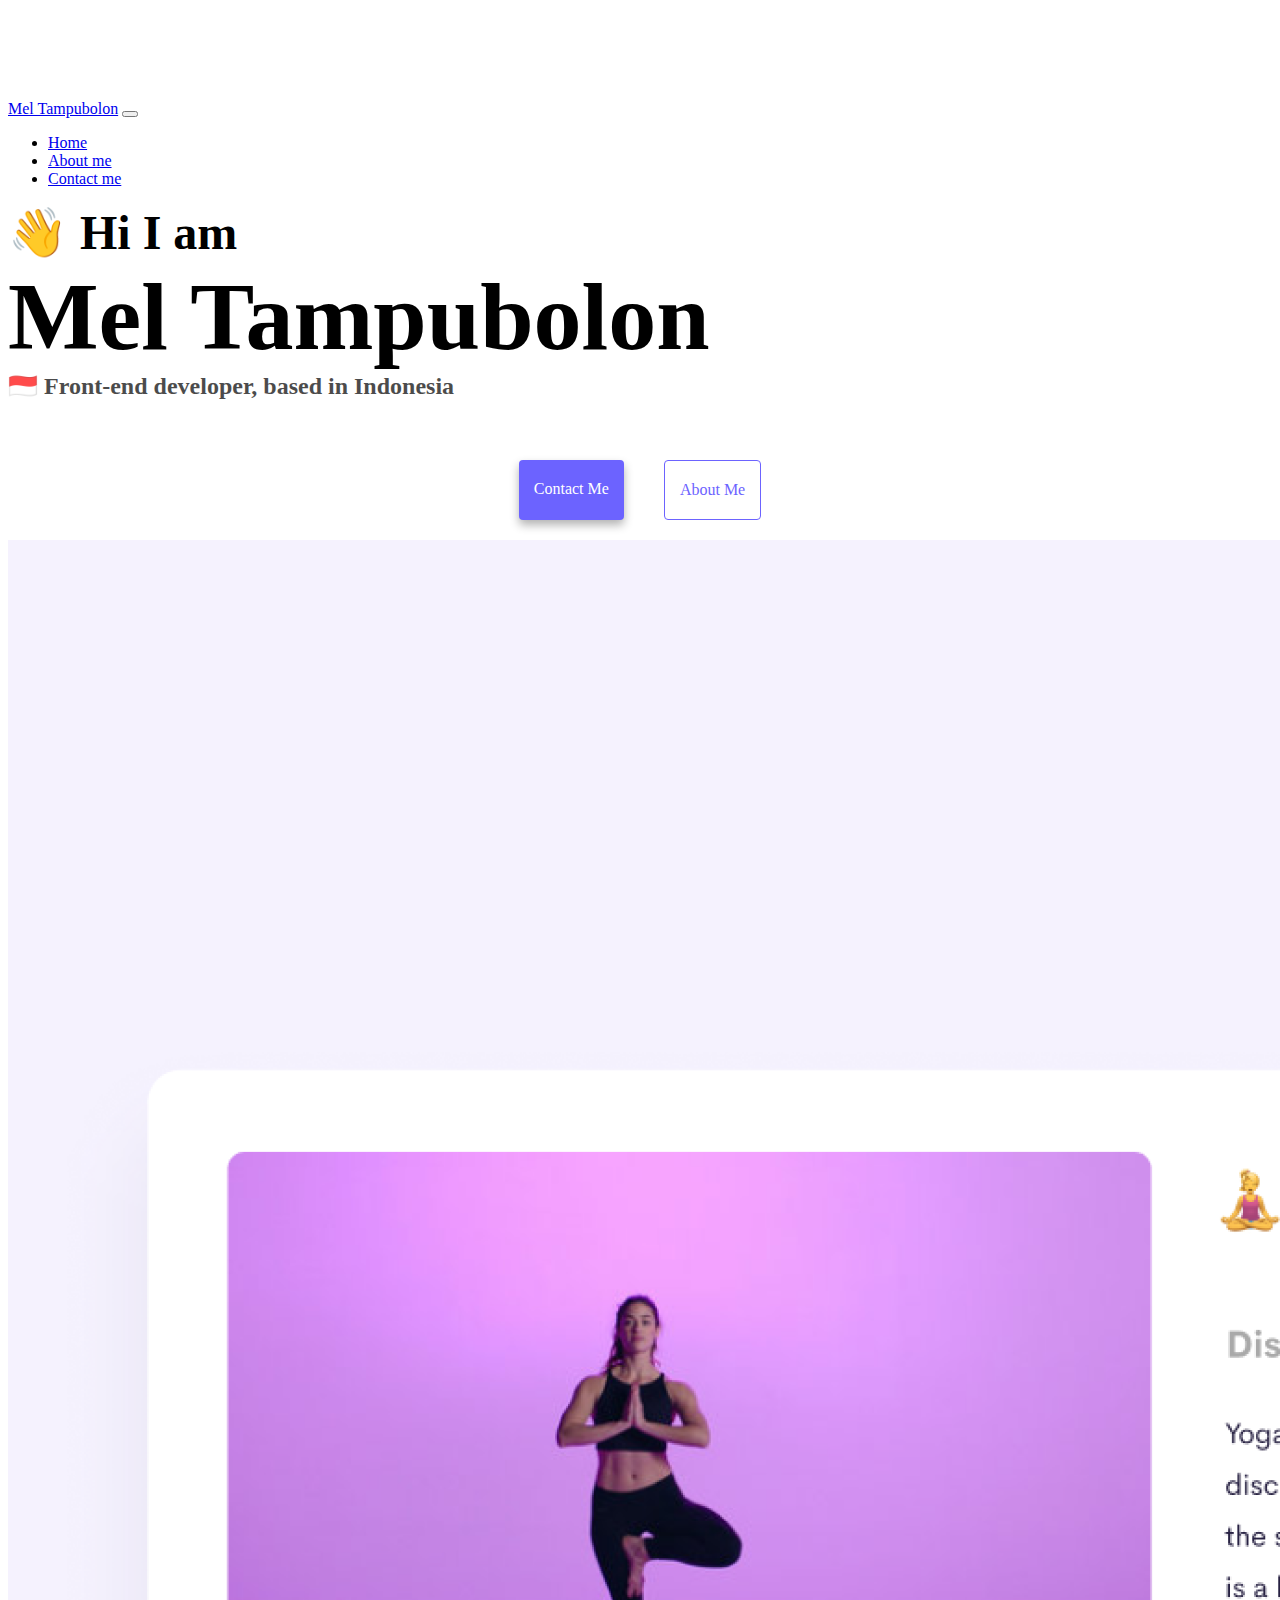
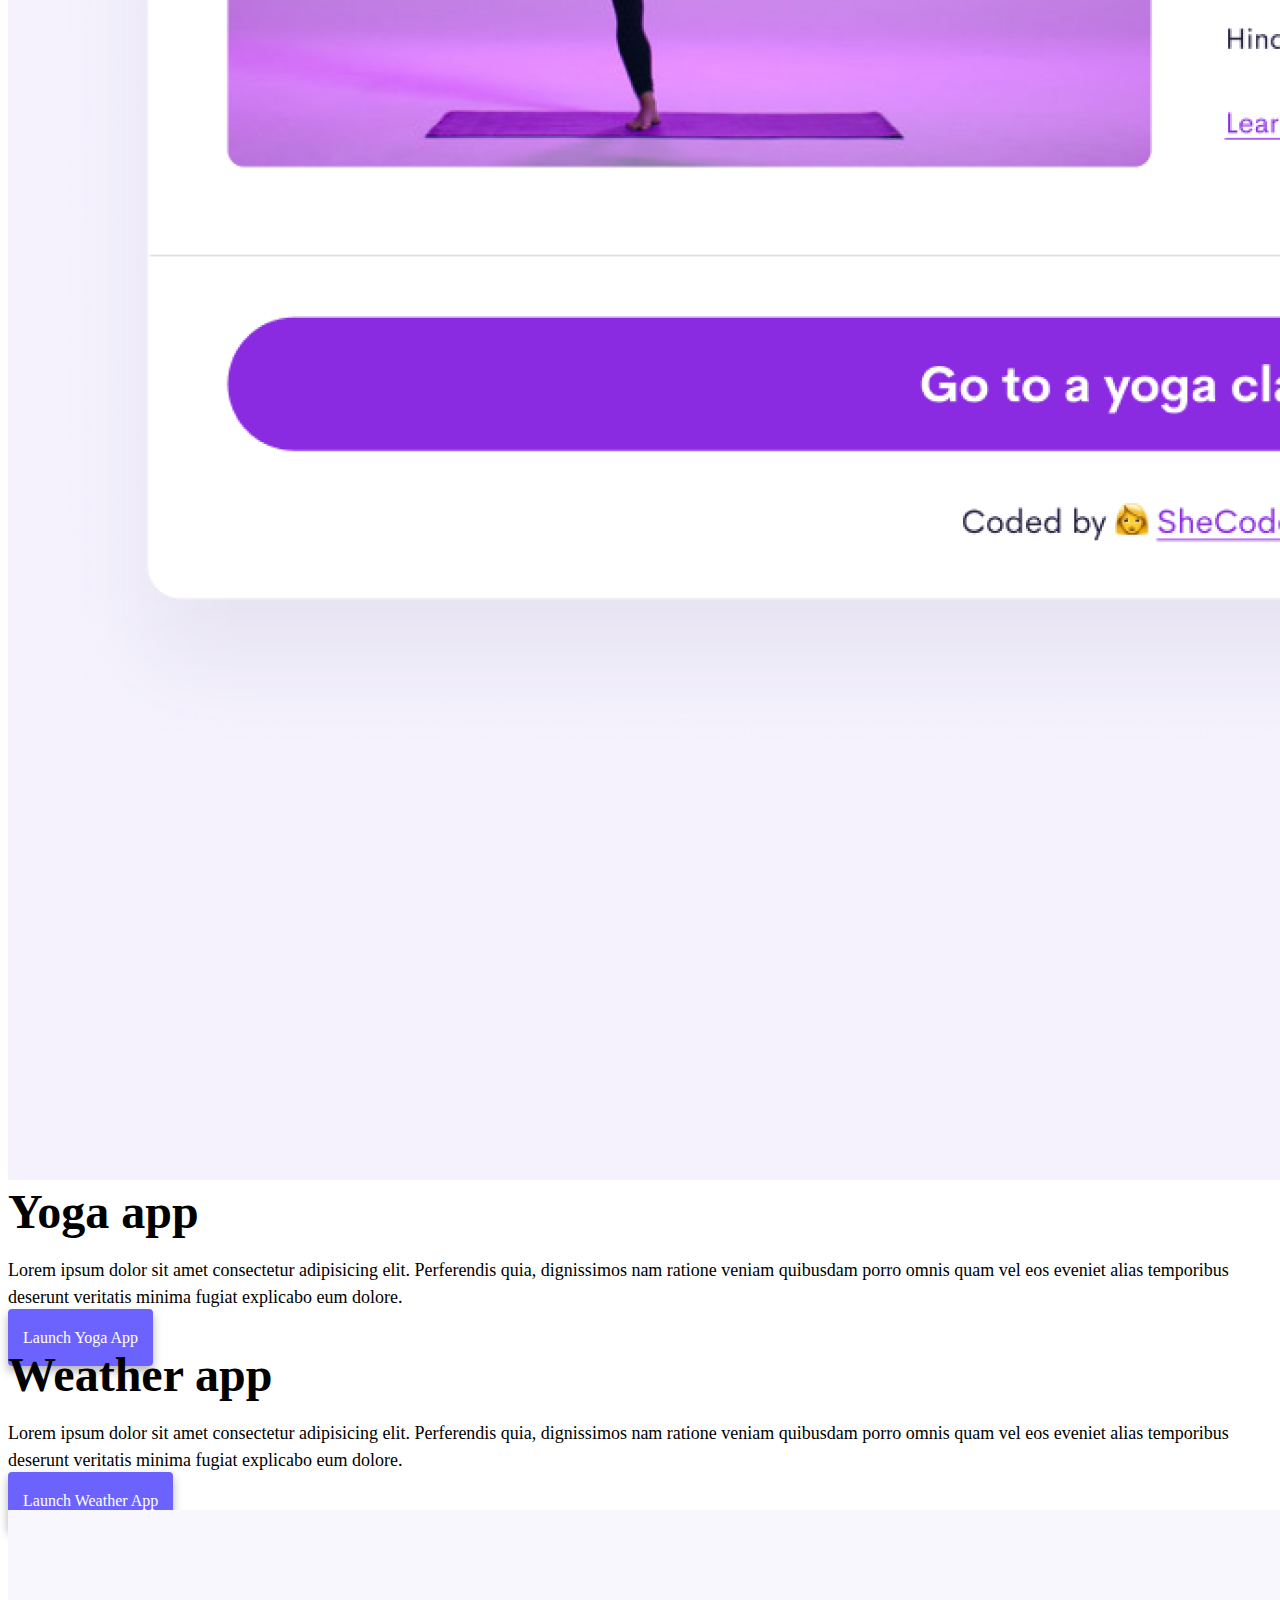
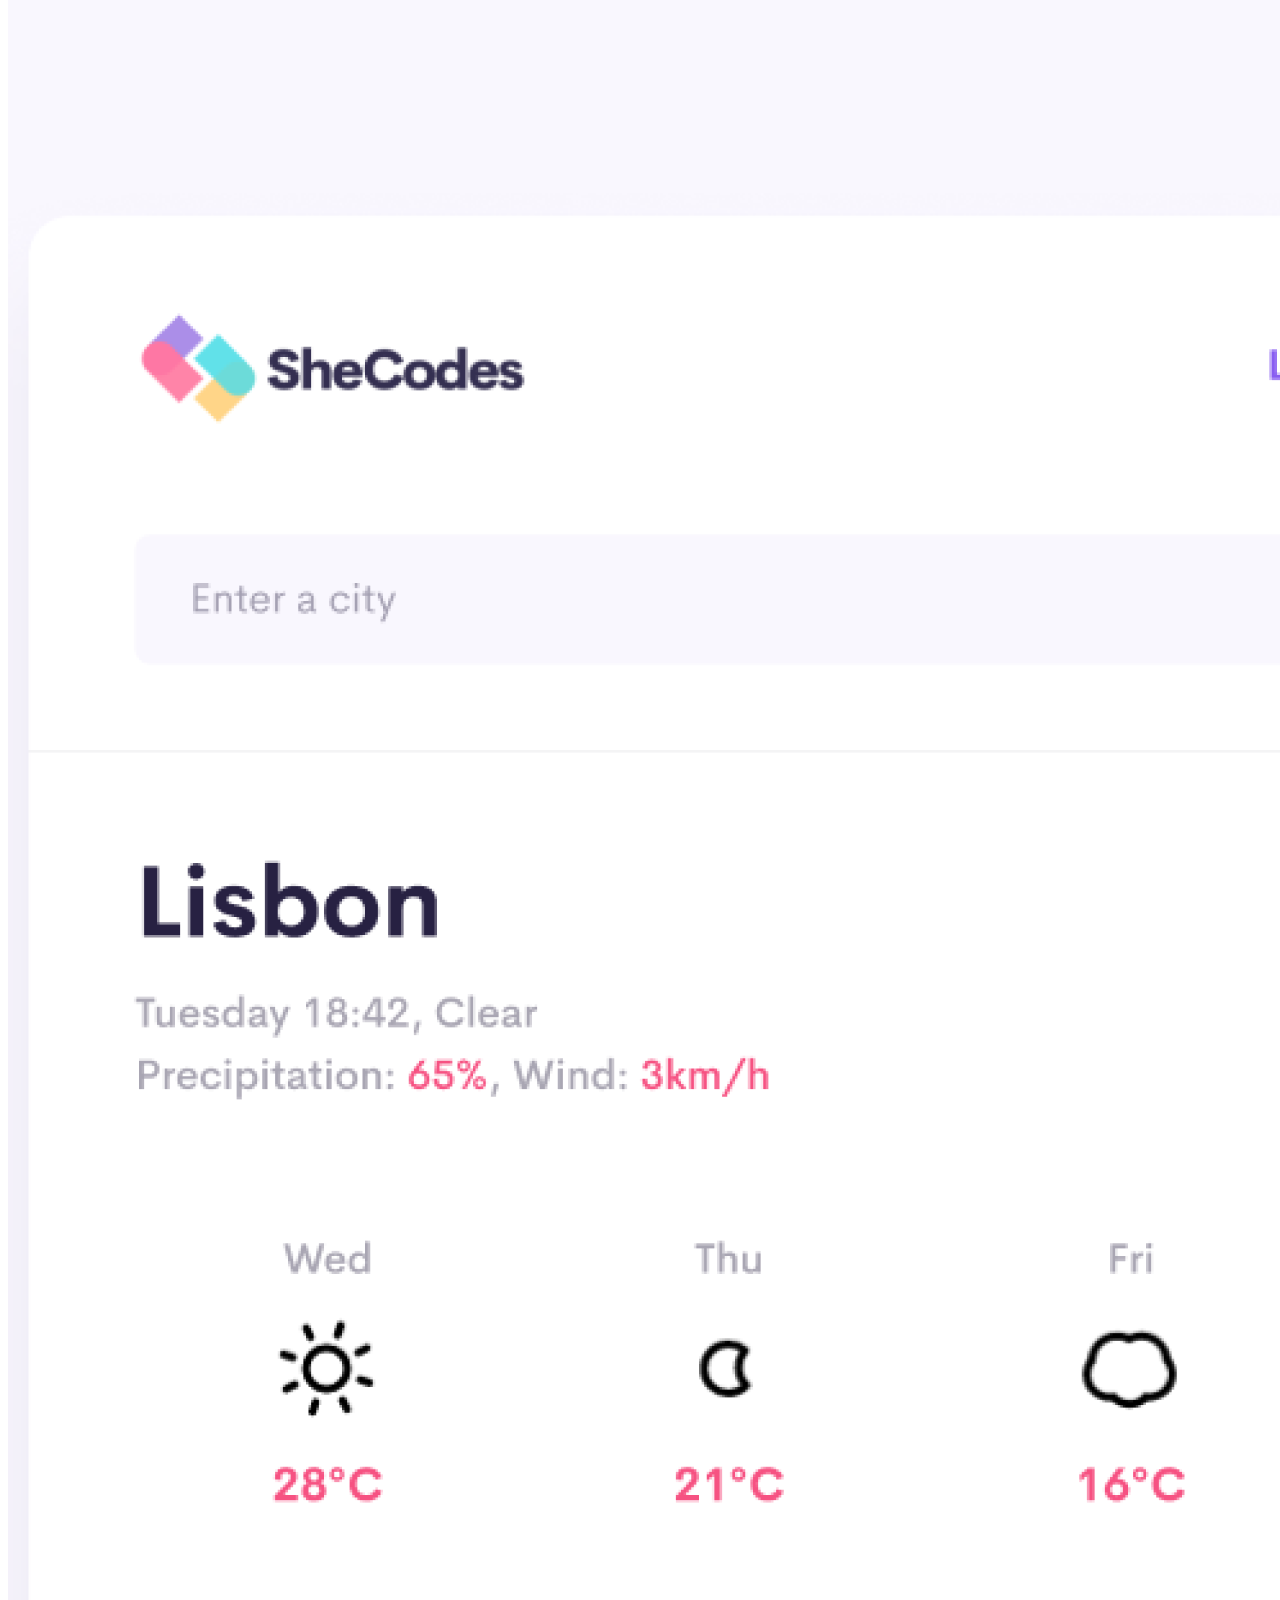
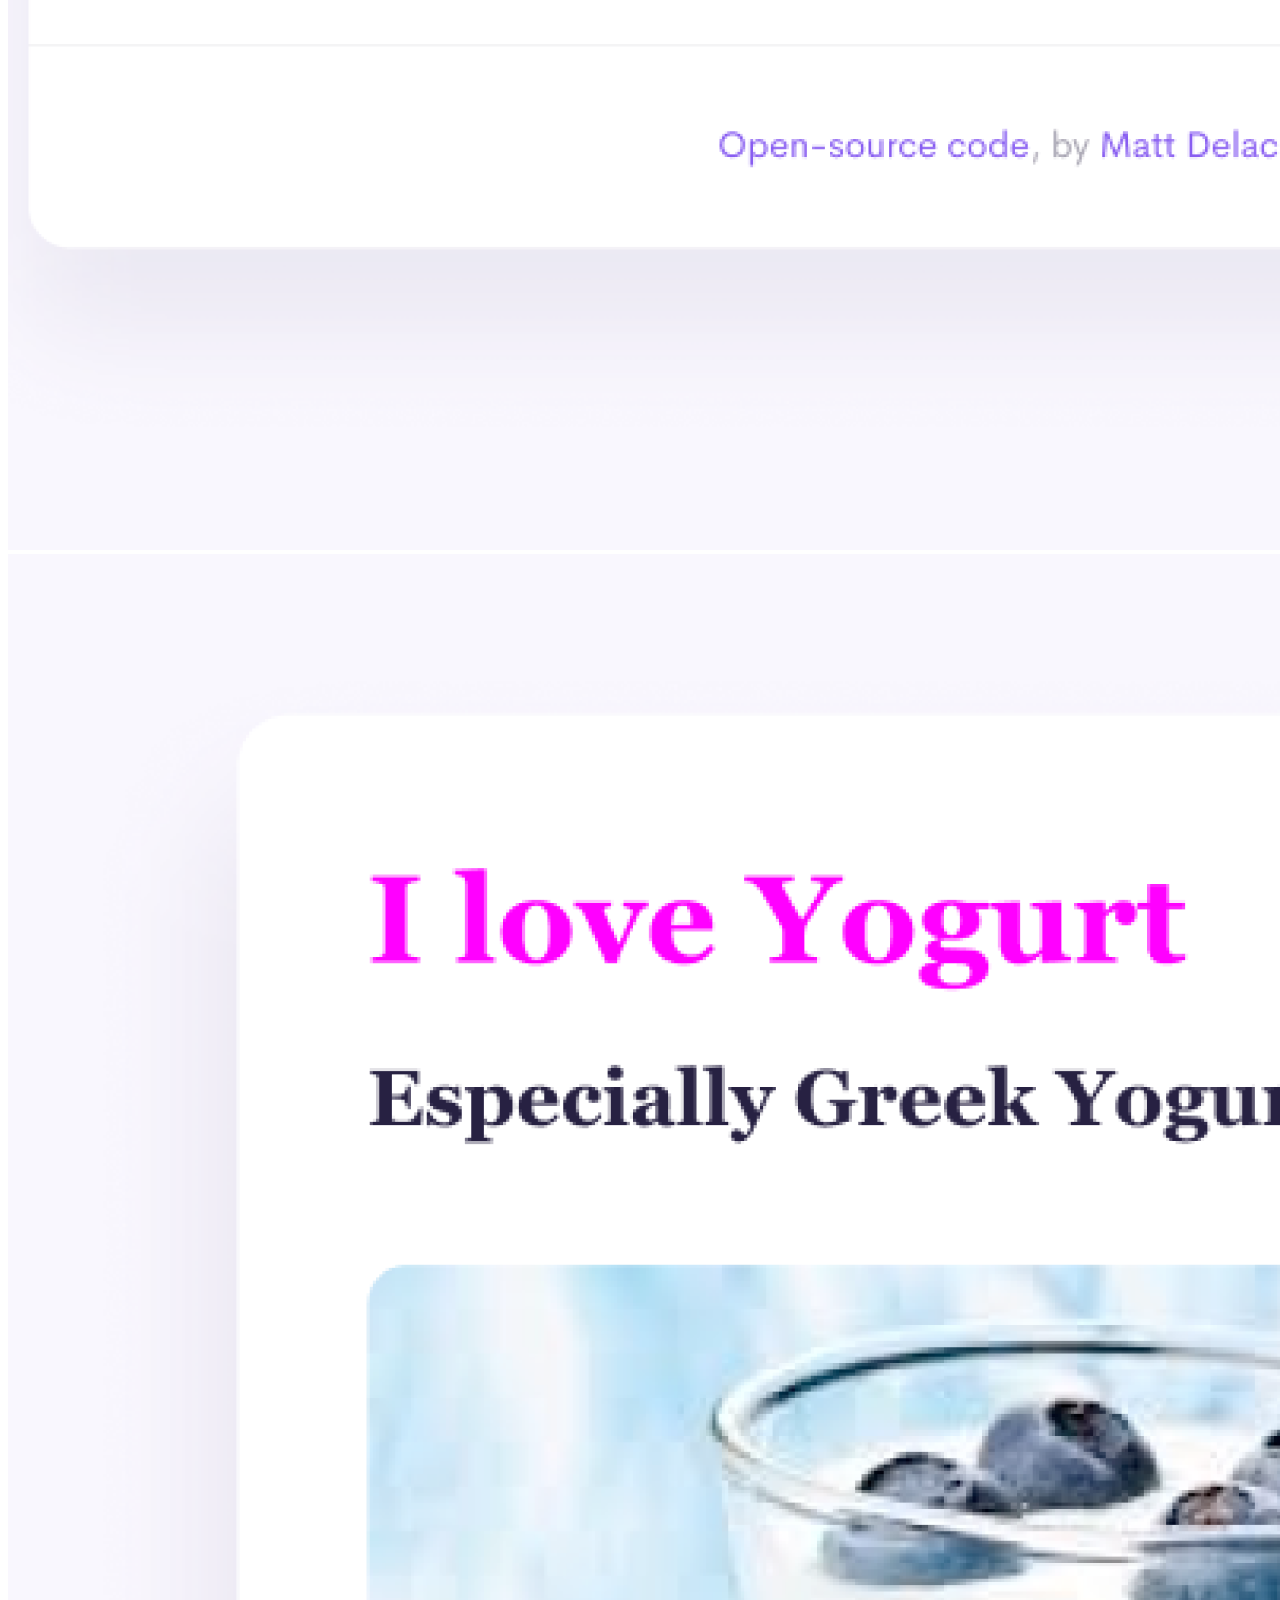
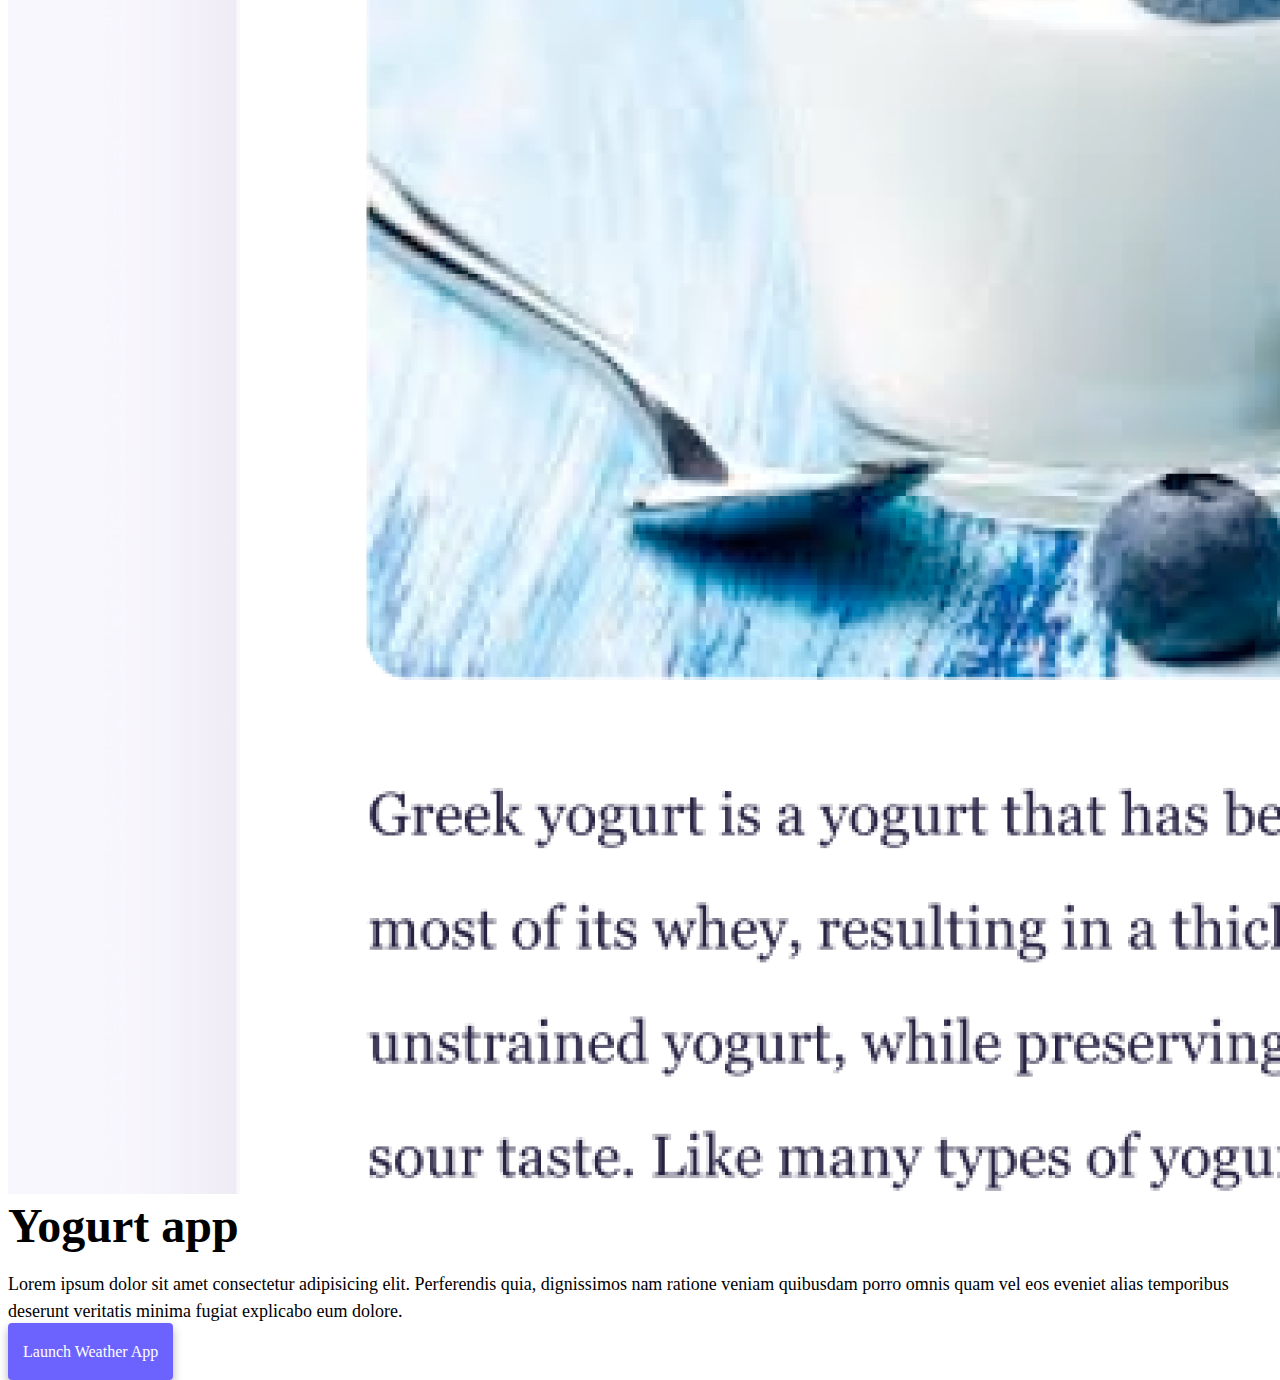
==== index.html @ 6d5b43ff "Created files structure" ====
<!DOCTYPE html>
<html lang="en">
  <head>
    <meta charset="UTF-8" />
    <meta http-equiv="X-UA-Compatible" content="IE=edge" />
    <meta name="viewport" content="width=device-width, initial-scale=1.0" />
    <title>Front-End Developer Mel-Tampubolon</title>
    <link
      href="https://cdn.jsdelivr.net/npm/bootstrap@5.0.0-beta2/dist/css/bootstrap.min.css"
      rel="stylesheet"
      integrity="sha384-BmbxuPwQa2lc/FVzBcNJ7UAyJxM6wuqIj61tLrc4wSX0szH/Ev+nYRRuWlolflfl"
      crossorigin="anonymous"
    />
    <script
      src="https://cdn.jsdelivr.net/npm/bootstrap@5.0.0-beta2/dist/js/bootstrap.bundle.min.js"
      integrity="sha384-b5kHyXgcpbZJO/tY9Ul7kGkf1S0CWuKcCD38l8YkeH8z8QjE0GmW1gYU5S9FOnJ0"
      crossorigin="anonymous"
    ></script>
    <link rel="stylesheet" href="style.css" />
  </head>
  <body>
    <nav class="navbar navbar-expand-lg navbar-light bg-light fixed-top">
      <div class="container">
        <a class="navbar-brand" href="index.html">Mel Tampubolon</a>
        <button
          class="navbar-toggler"
          type="button"
          data-bs-toggle="collapse"
          data-bs-target="#navbarNav"
          aria-controls="navbarNav"
          aria-expanded="false"
          aria-label="Toggle navigation"
        >
          <span class="navbar-toggler-icon"></span>
        </button>
        <div class="collapse navbar-collapse" id="navbarNav">
          <ul class="navbar-nav">
            <li class="nav-item">
              <a class="nav-link active" aria-current="page" href="index.html"
                >Home</a
              >
            </li>
            <li class="nav-item">
              <a class="nav-link" href="about.html">About me</a>
            </li>
            <li class="nav-item">
              <a class="nav-link" href="about.html#contact">Contact me</a>
            </li>
          </ul>
        </div>
      </div>
    </nav>
    <h2 class="text-center">👋 Hi I am</h2>
    <h1 class="text-center">Mel Tampubolon</h1>
    <h3 class="text-center">🇮🇩 Front-end developer, based in Indonesia</h3>
    <div class="navigation-links mb-5">
      <a href="about.html#contact" class="primary-link">Contact me</a>
      <a href="about.html" class="secondary-link">About me</a>
    </div>
    <div class="container">
      <div class="row">
        <div class="col-6">
          <img src="images/yoga.png" class="img-fluid rounded" />
        </div>
        <div class="col-6">
          <h2 class="mb-3">Yoga app</h2>
          <p>
            Lorem ipsum dolor sit amet consectetur adipisicing elit. Perferendis
            quia, dignissimos nam ratione veniam quibusdam porro omnis quam vel
            eos eveniet alias temporibus deserunt veritatis minima fugiat
            explicabo eum dolore.
          </p>
          <div class="mt-5">
            <a href="#" class="primary-link">Launch Yoga App</a>
          </div>
        </div>
      </div>
      <div class="row mt-5">
        <div class="col-6">
          <h2 class="mb-3">Weather app</h2>
          <p>
            Lorem ipsum dolor sit amet consectetur adipisicing elit. Perferendis
            quia, dignissimos nam ratione veniam quibusdam porro omnis quam vel
            eos eveniet alias temporibus deserunt veritatis minima fugiat
            explicabo eum dolore.
          </p>
          <div class="mt-5">
            <a href="#" class="primary-link">Launch Weather App</a>
          </div>
        </div>
        <div class="col-6">
          <img src="images/weather.png" class="img-fluid rounded" />
        </div>
      </div>
      <div class="row mt-5">
        <div class="col-6">
          <img src="images/yogurt.png" class="img-fluid rounded" />
        </div>
        <div class="col-6">
          <h2 class="mb-3">Yogurt app</h2>
          <p>
            Lorem ipsum dolor sit amet consectetur adipisicing elit. Perferendis
            quia, dignissimos nam ratione veniam quibusdam porro omnis quam vel
            eos eveniet alias temporibus deserunt veritatis minima fugiat
            explicabo eum dolore.
          </p>
          <div class="mt-5">
            <a href="#" class="primary-link">Launch Weather App</a>
          </div>
        </div>
      </div>
    </div>
  </body>
</html>
---- style.css ----
:root {
  --primary-color: #6c63ff;
  --secondary-color: #f5f2fe;
  --box-shadow: 0 5px 10px rgba(0, 0, 0, 0.3);
}

body {
  margin-top: 100px;
}

h1,
h2,
h3 {
  margin: 0;
}

h1 {
  font-size: 96px;
}

h2 {
  font-size: 48px;
}

h3 {
  font-size: 24px;
  opacity: 0.7;
}

p {
  font-size: 18px;
  line-height: 1.5;
}

.navigation-links {
  display: flex;
  margin-top: 40px;
  justify-content: center;
}

.navigation-links a {
  margin: 20px;
}

.primary-link {
  border-radius: 4px;
  padding: 20px 15px;
  text-decoration: none;
  text-transform: capitalize;
  background: var(--primary-color);
  box-shadow: var(--box-shadow);
  color: white;
}

.secondary-link {
  border-radius: 4px;
  padding: 20px 15px;
  text-decoration: none;
  text-transform: capitalize;
  color: var(--primary-color);
  border: 1px solid var(--primary-color);
}

.homepage-link {
  color: var(--primary-color);
  text-align: center;
  display: block;
}

.about-paragraphs {
  margin: 30px 0;
}

.about-paragraphs p {
  margin: 10px;
}

.email-link {
  display: flex;
  justify-content: center;
  color: var(--primary-color);
  font-size: 28px;
  text-decoration: none;
}

.email-link:hover {
  text-decoration: underline;
}
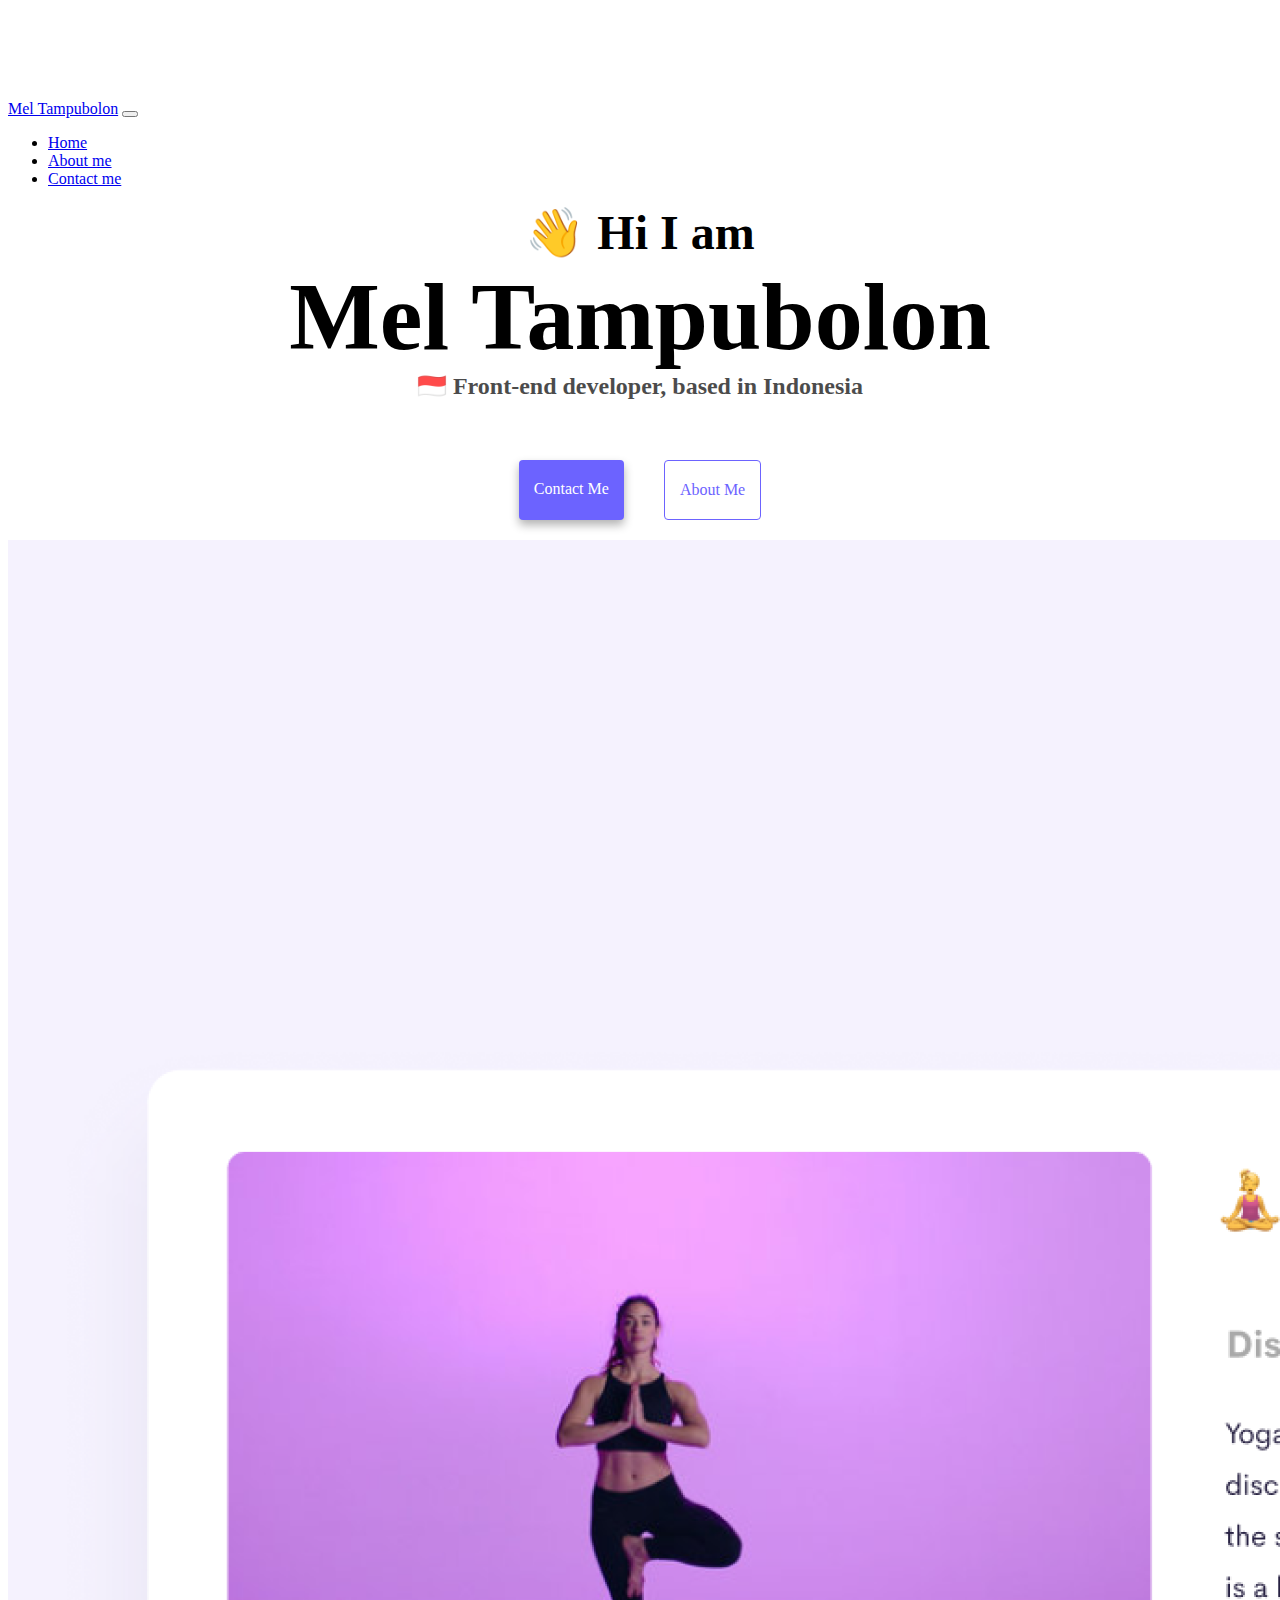
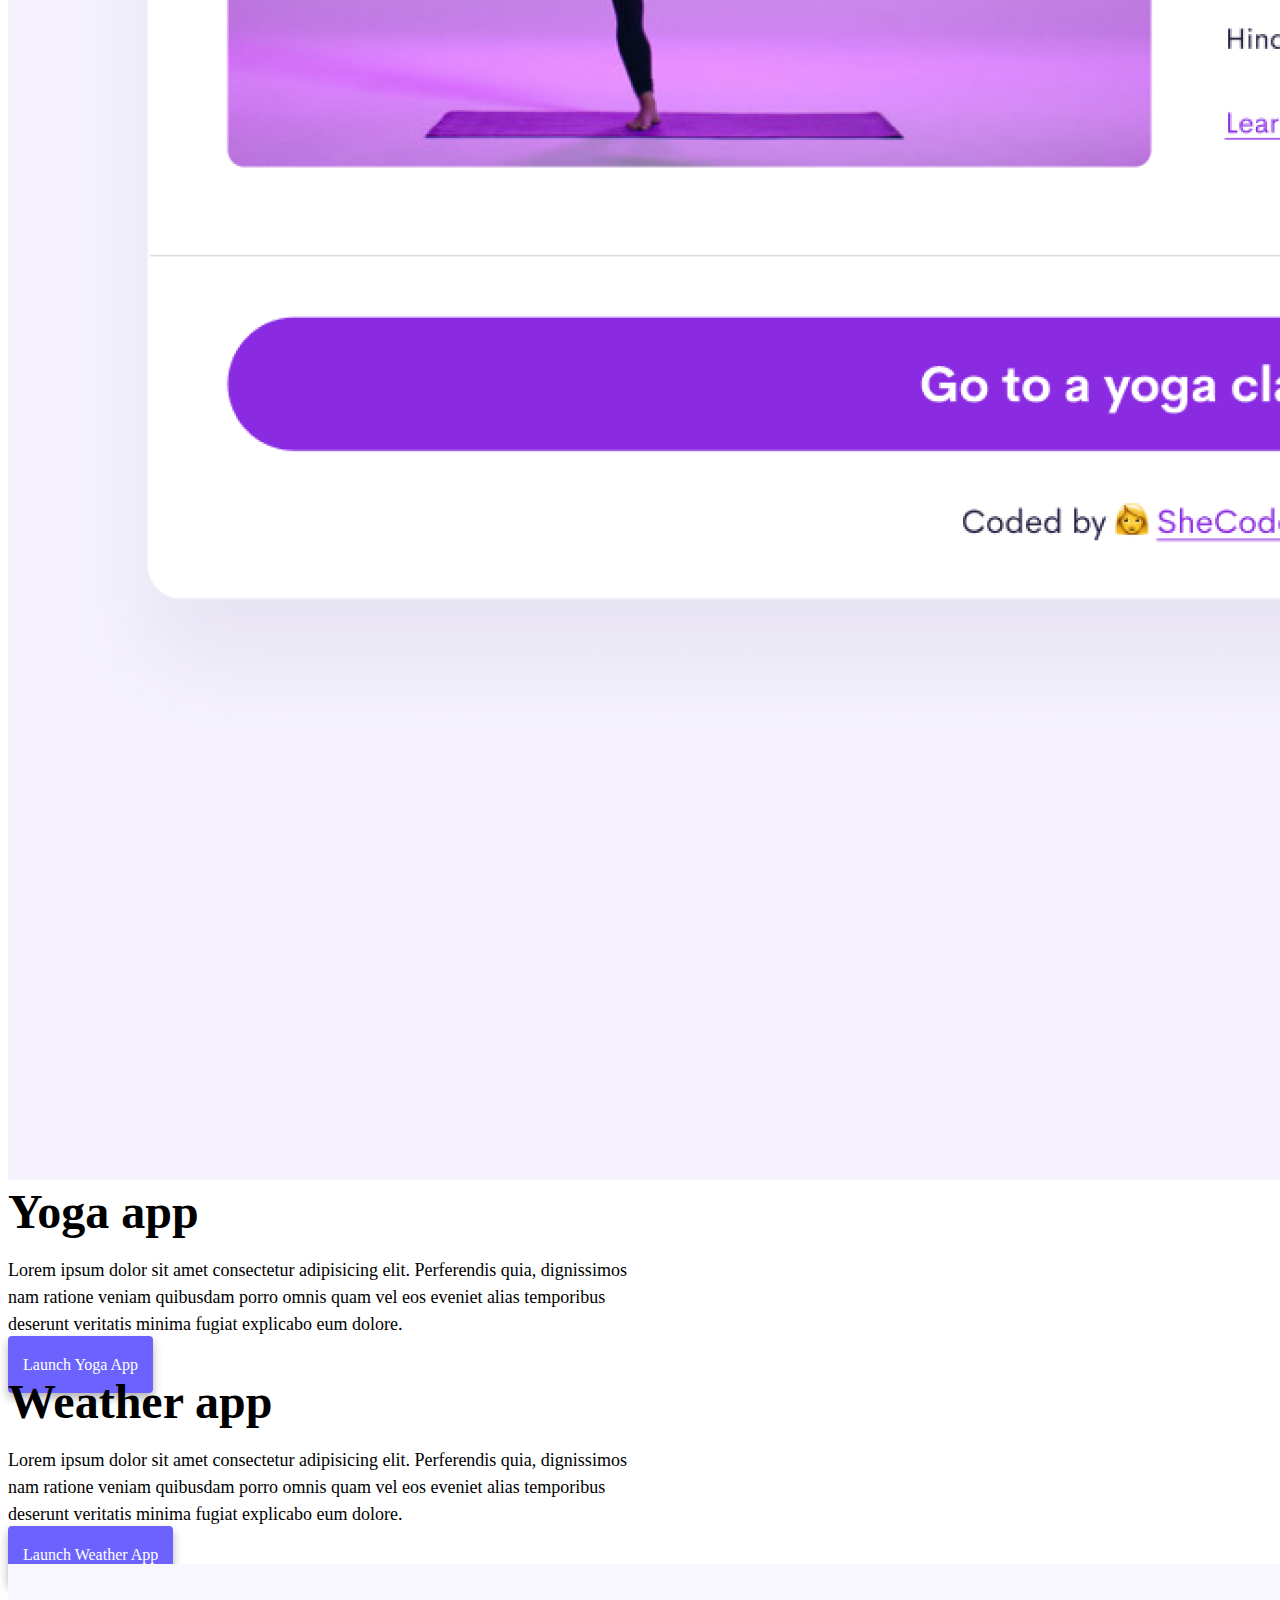
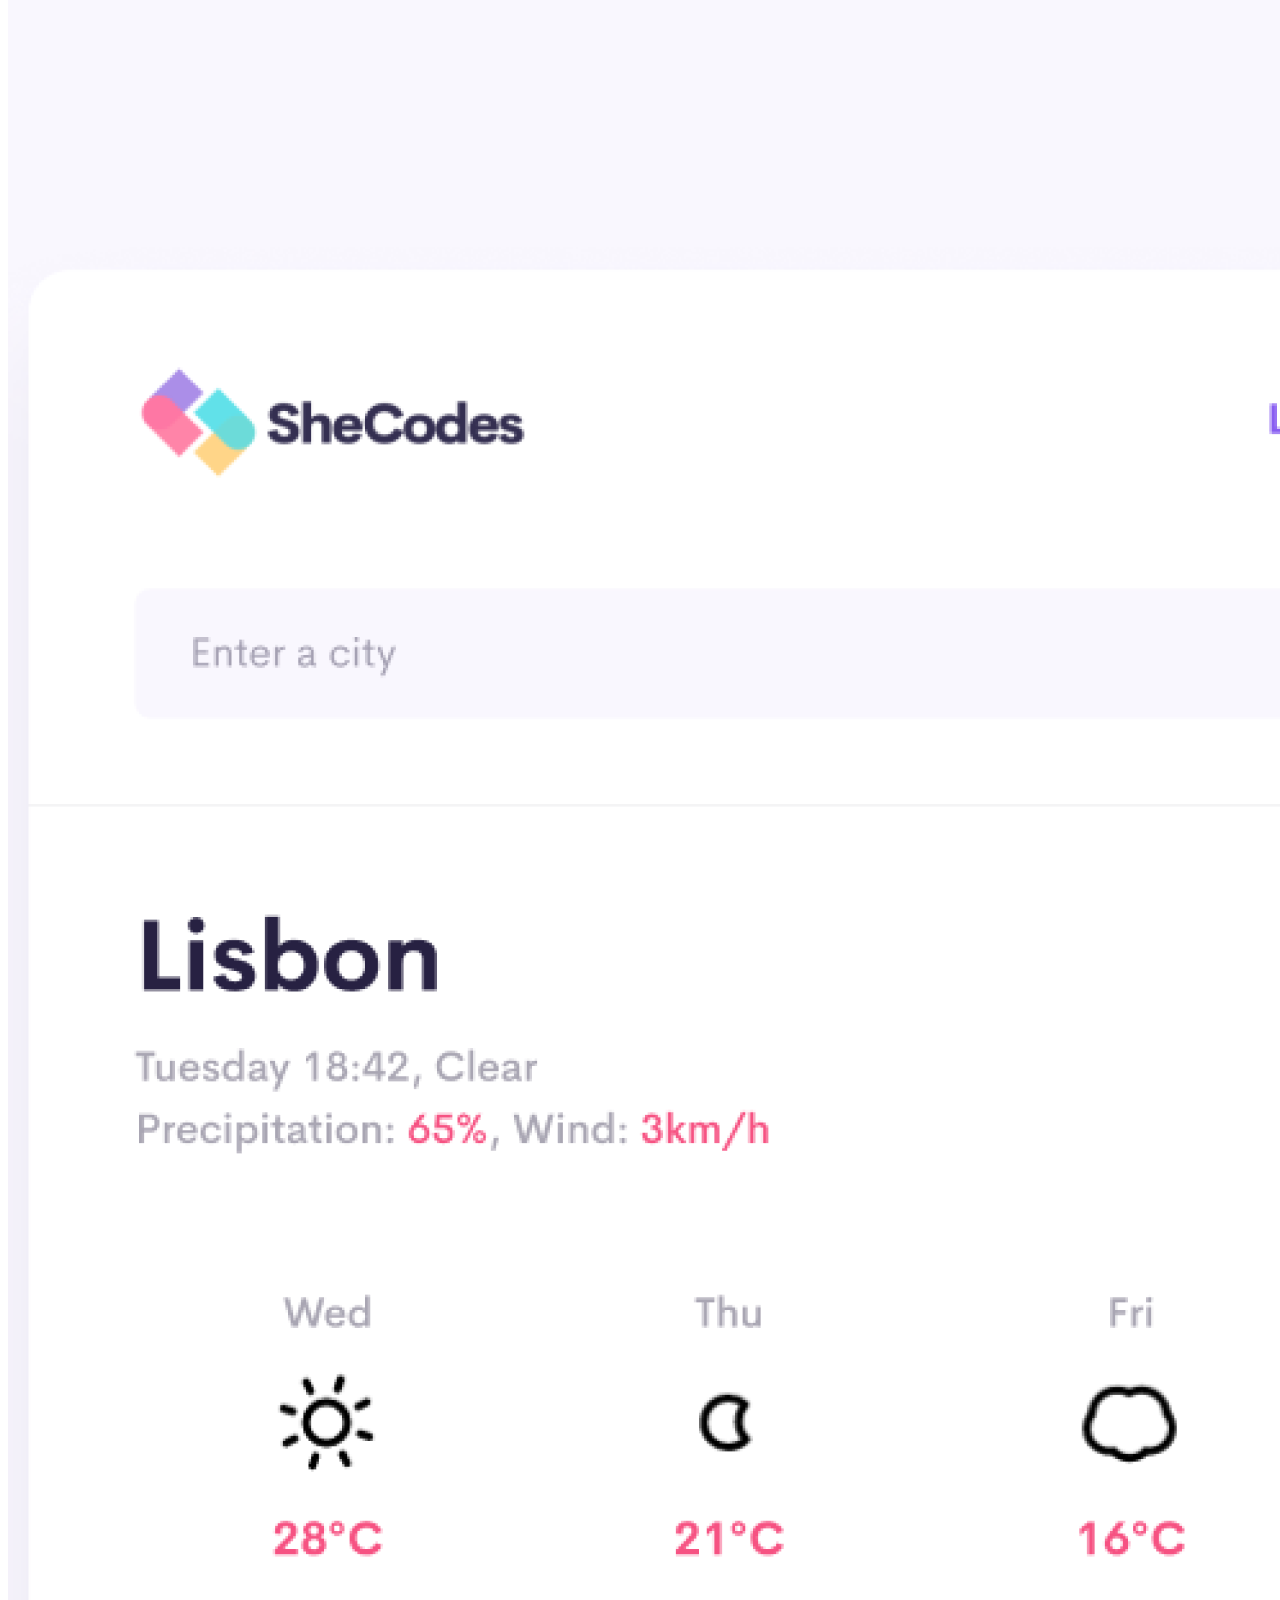
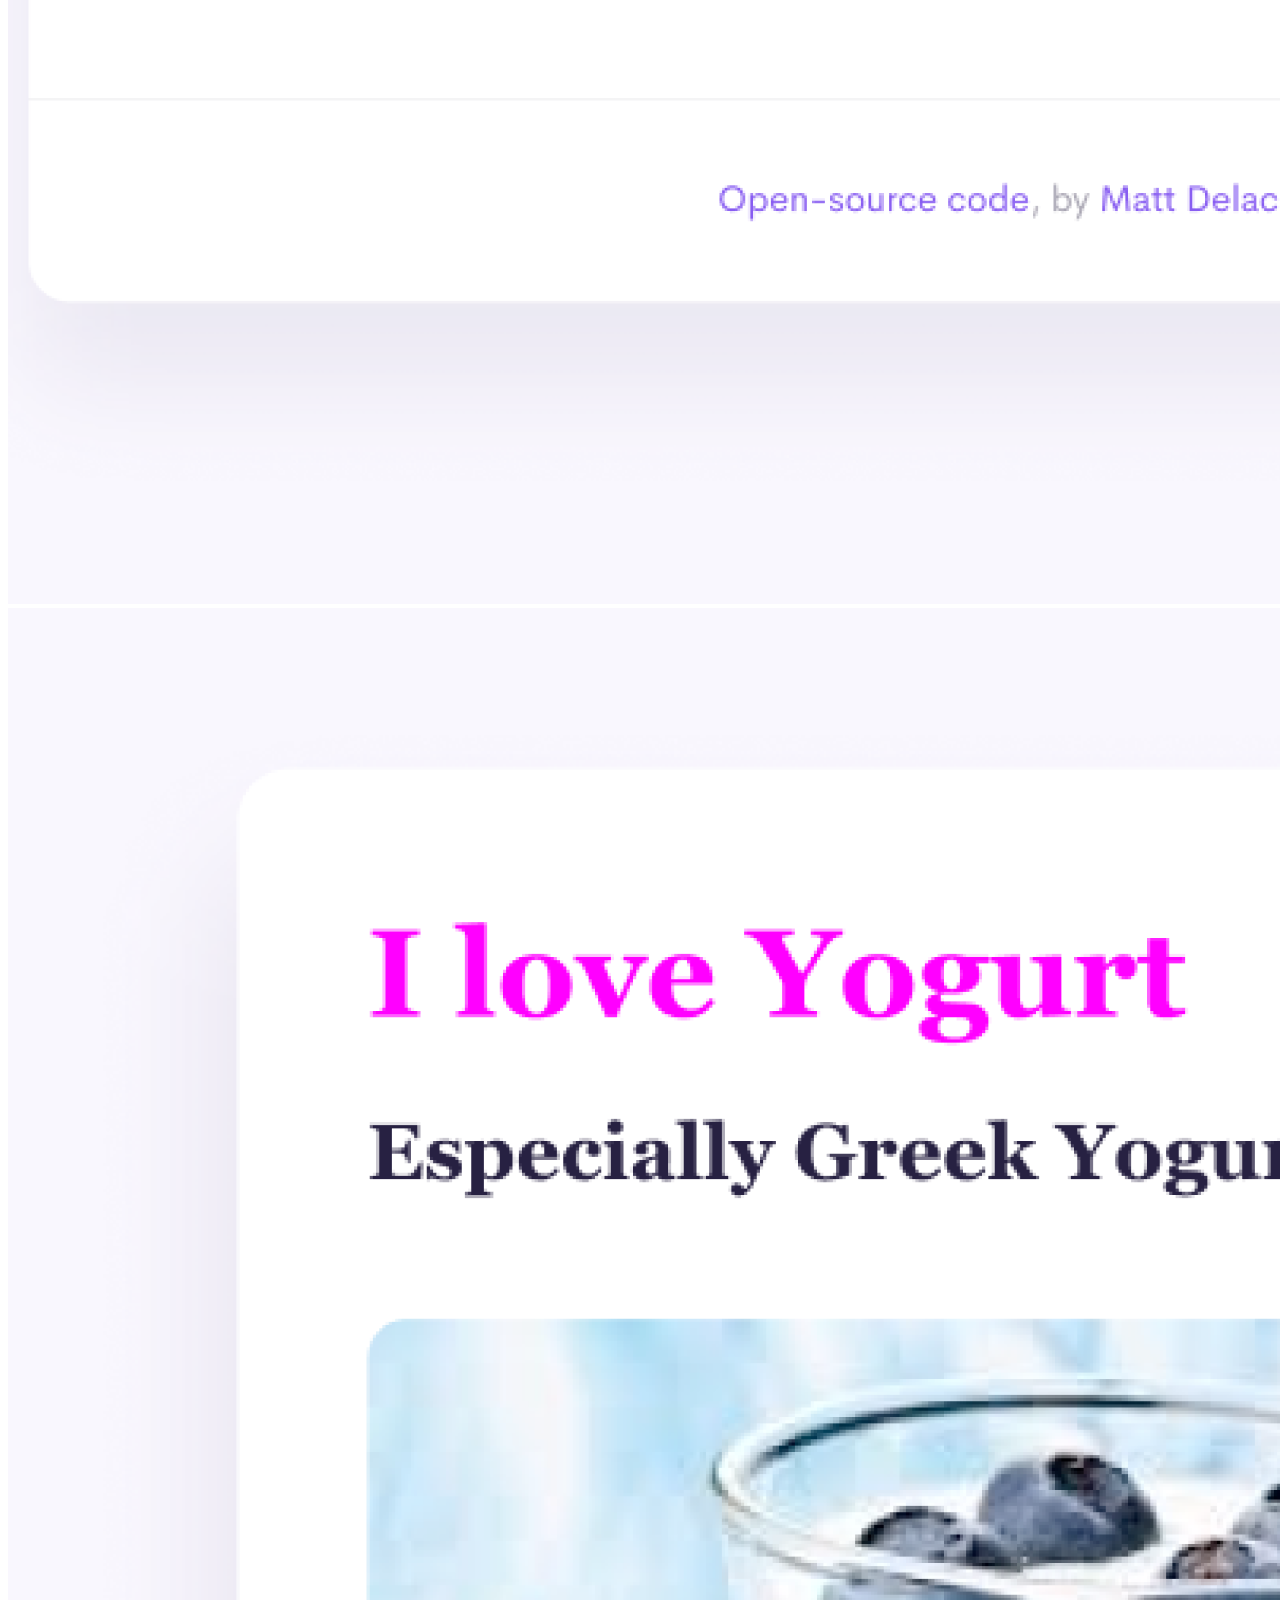
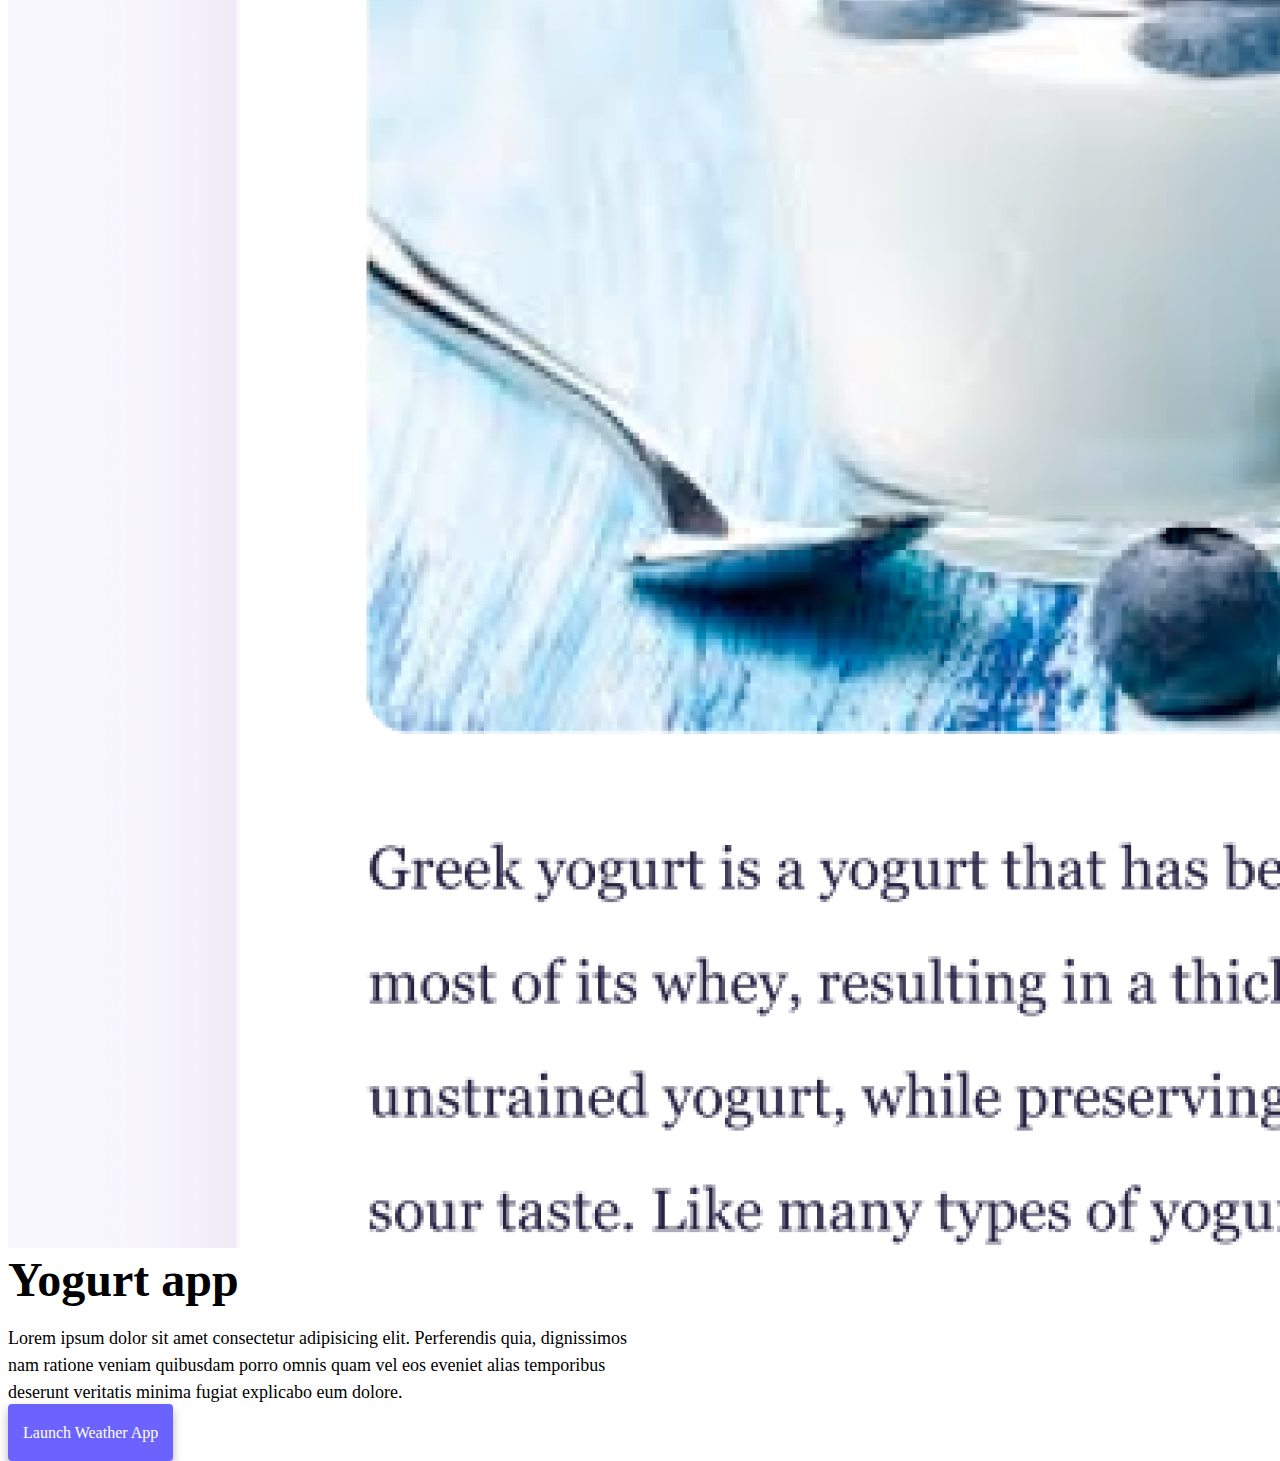
==== commit edb9707f: "Made the pages reactive" ====
--- a/index.html
+++ b/index.html
@@ -59,7 +59,7 @@
     </div>
     <div class="container">
       <div class="row">
-        <div class="col-6">
+        <div class="col-6 d-none d-sm-block">
           <img src="images/yoga.png" class="img-fluid rounded" />
         </div>
         <div class="col-6">
@@ -88,12 +88,12 @@
             <a href="#" class="primary-link">Launch Weather App</a>
           </div>
         </div>
-        <div class="col-6">
+        <div class="col-6 col-6 d-none d-sm-block">
           <img src="images/weather.png" class="img-fluid rounded" />
         </div>
       </div>
       <div class="row mt-5">
-        <div class="col-6">
+        <div class="col-6 col-6 d-none d-sm-block">
           <img src="images/yogurt.png" class="img-fluid rounded" />
         </div>
         <div class="col-6">
--- a/style.css
+++ b/style.css
@@ -7,7 +7,9 @@
 body {
   margin-top: 100px;
 }
-
+.text-center {
+  text-align: center;
+}
 h1,
 h2,
 h3 {
@@ -86,3 +88,36 @@
 .email-link:hover {
   text-decoration: underline;
 }
+@media (min-width: 576px) {
+  .d-sm-block {
+    display: block;
+  }
+  .col-6 {
+    flex: 0 0 auto;
+    width: 50%;
+  }
+}
+@media (max-width: 576px) {
+  h1 {
+    font-size: 48px;
+  }
+  h2 {
+    font-size: 32px;
+    text-align: center;
+  }
+  p {
+    text-align: center;
+  }
+  .col-6 {
+    width: 100%;
+    flex-shrink: 0;
+  }
+  .d-none {
+    display: none;
+  }
+  .primary-link {
+    display: block;
+    text-align: center;
+    margin: 0 20px;
+  }
+}
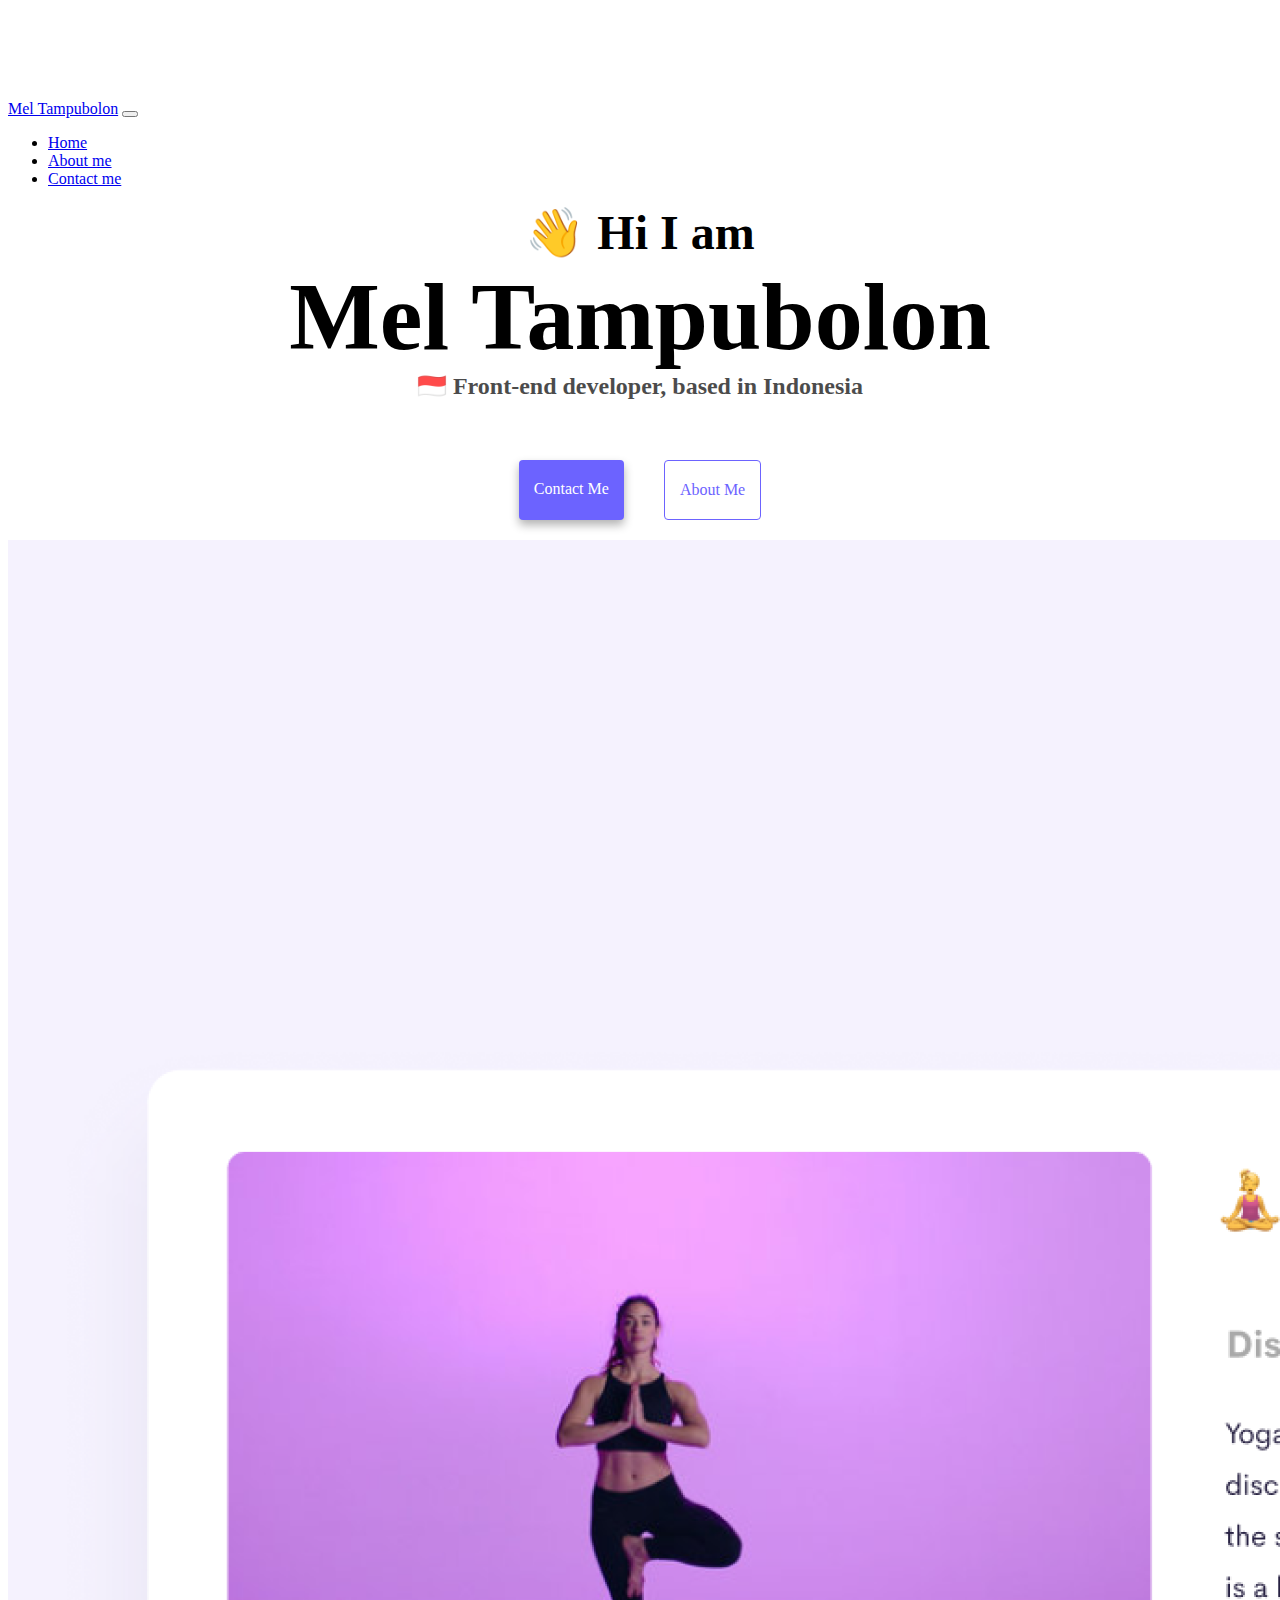
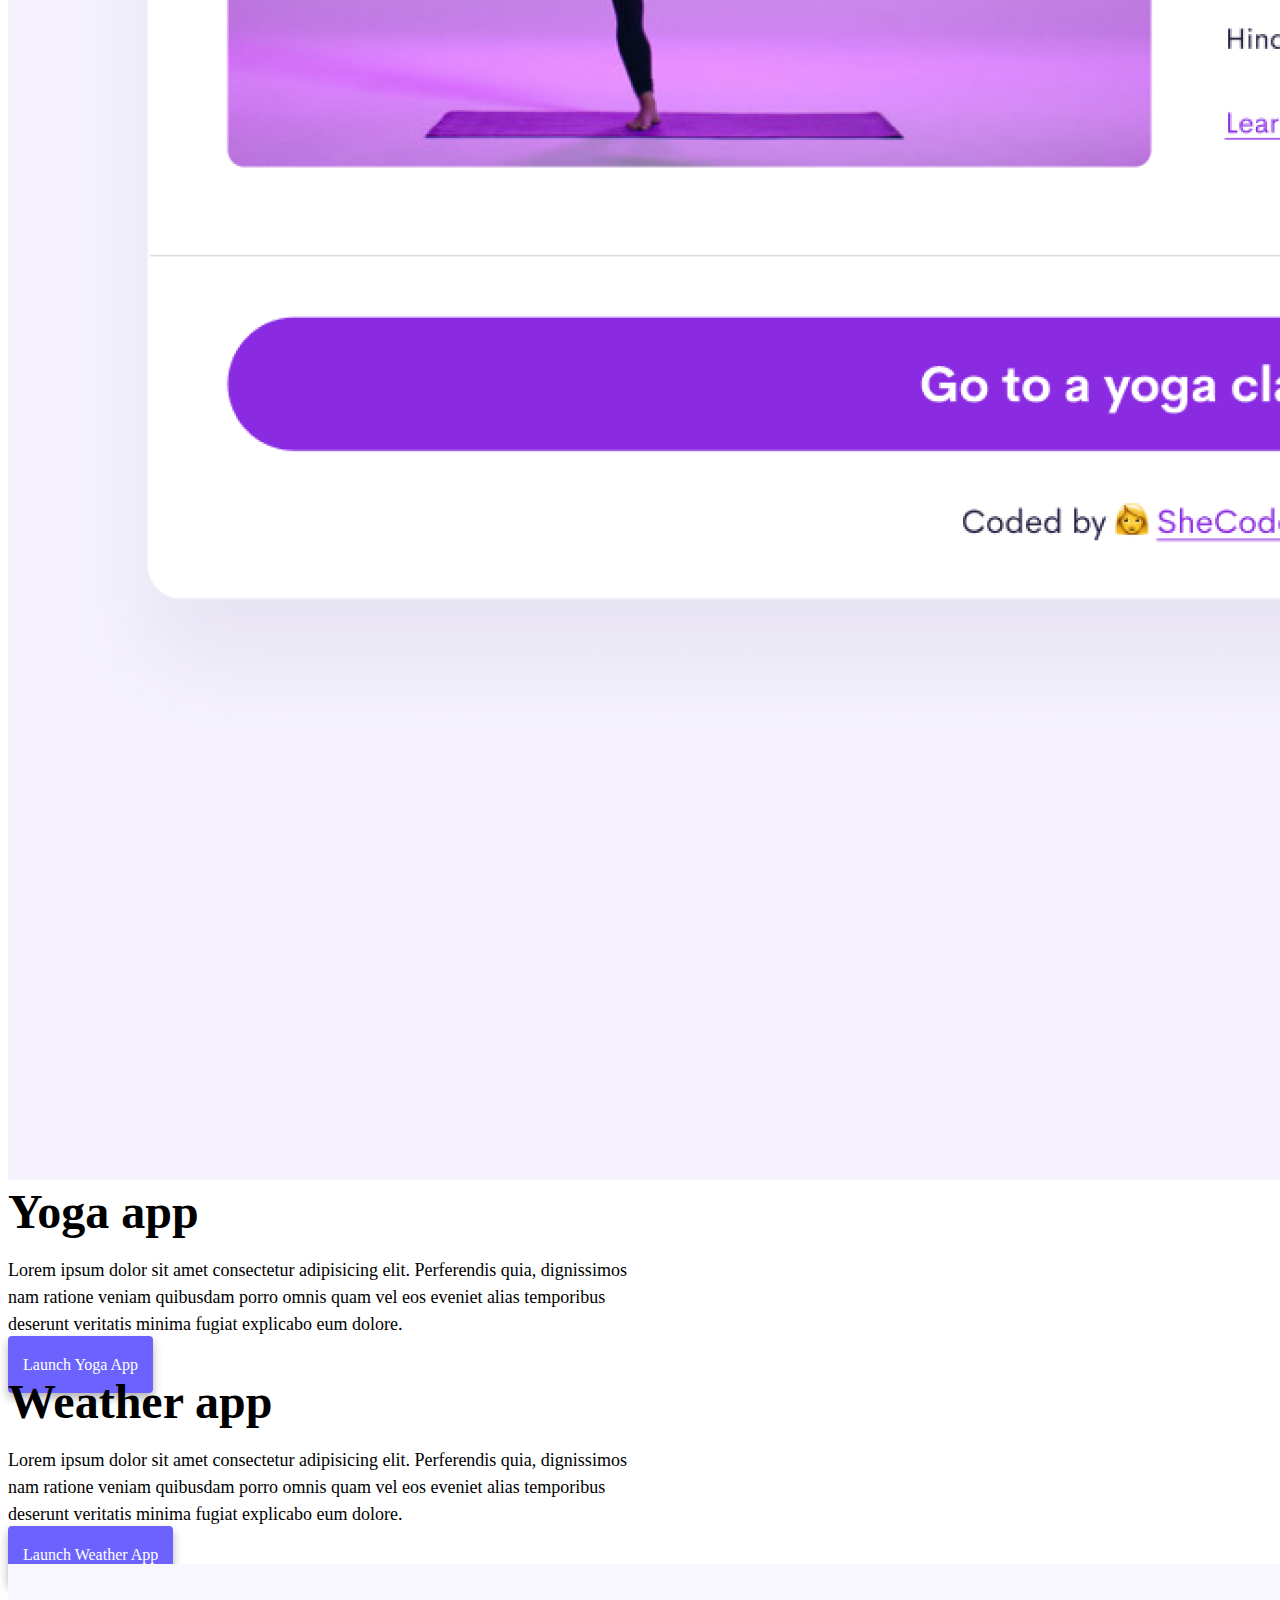
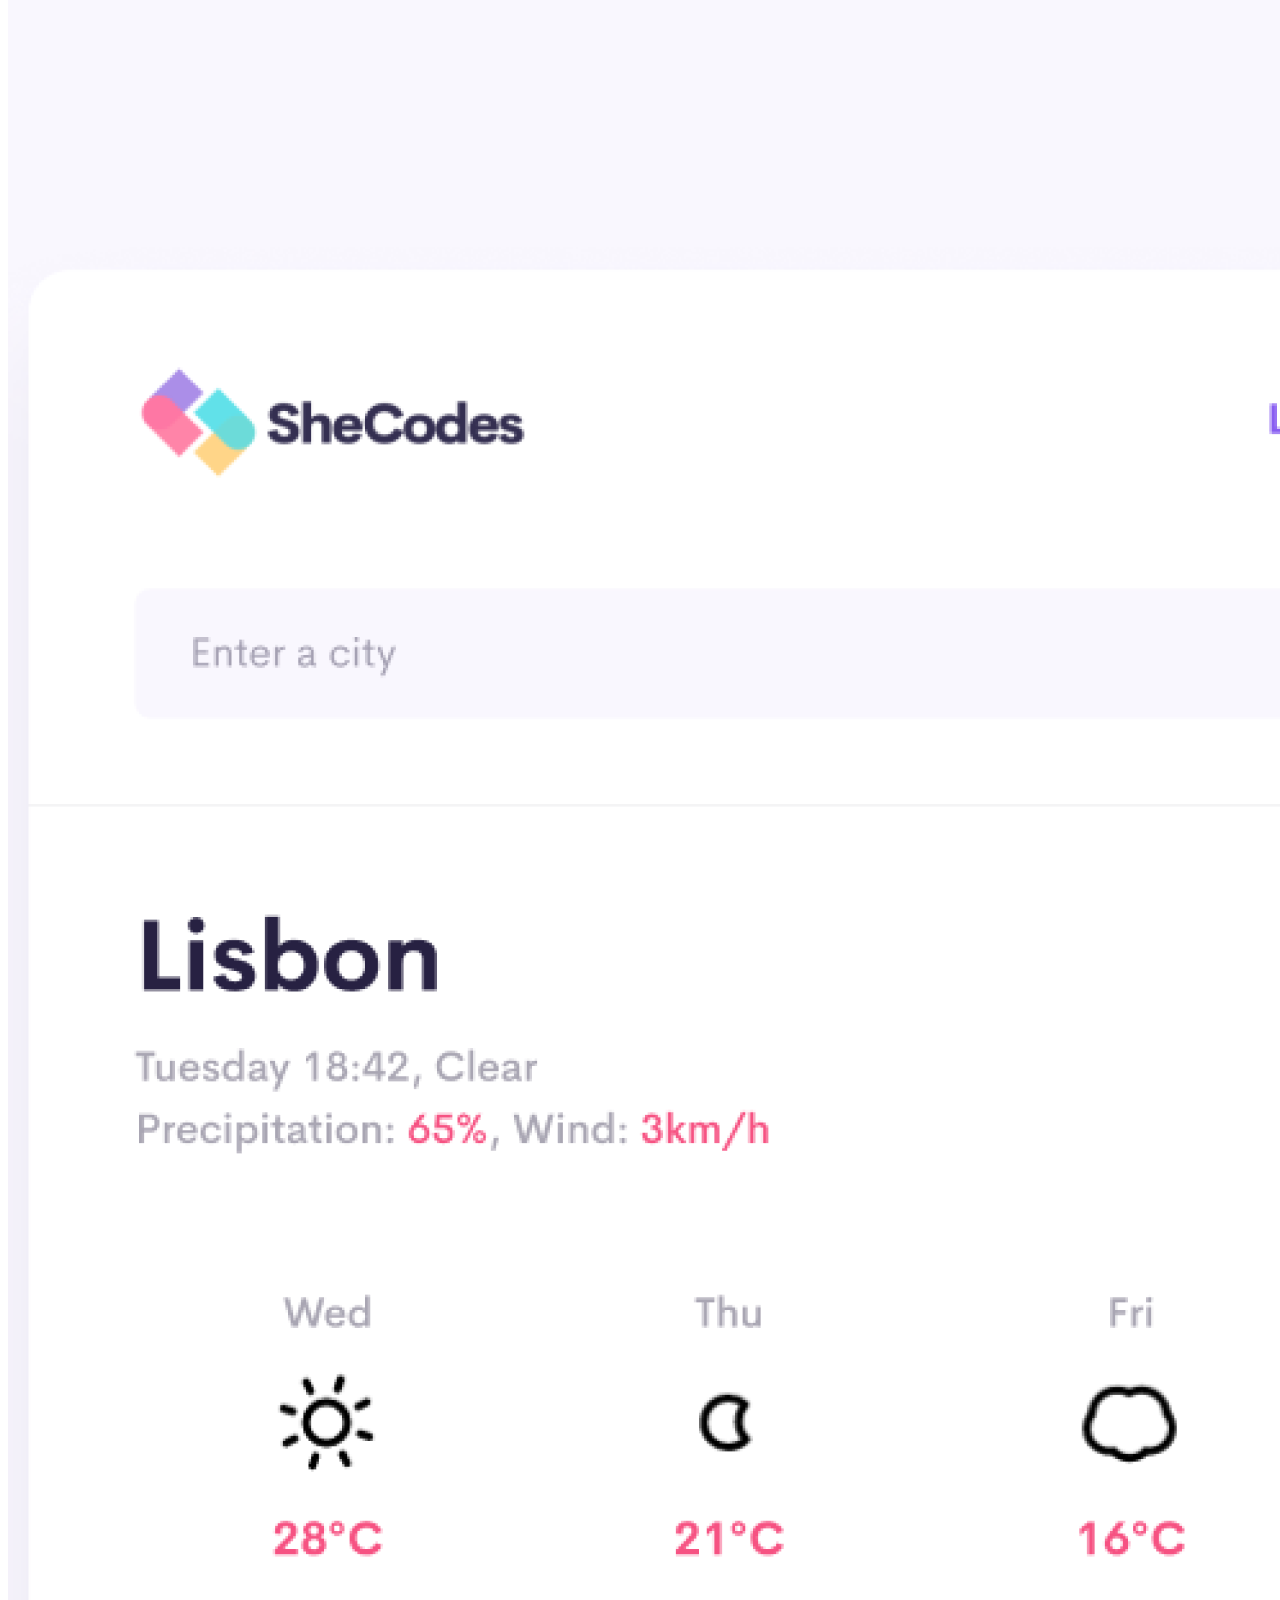
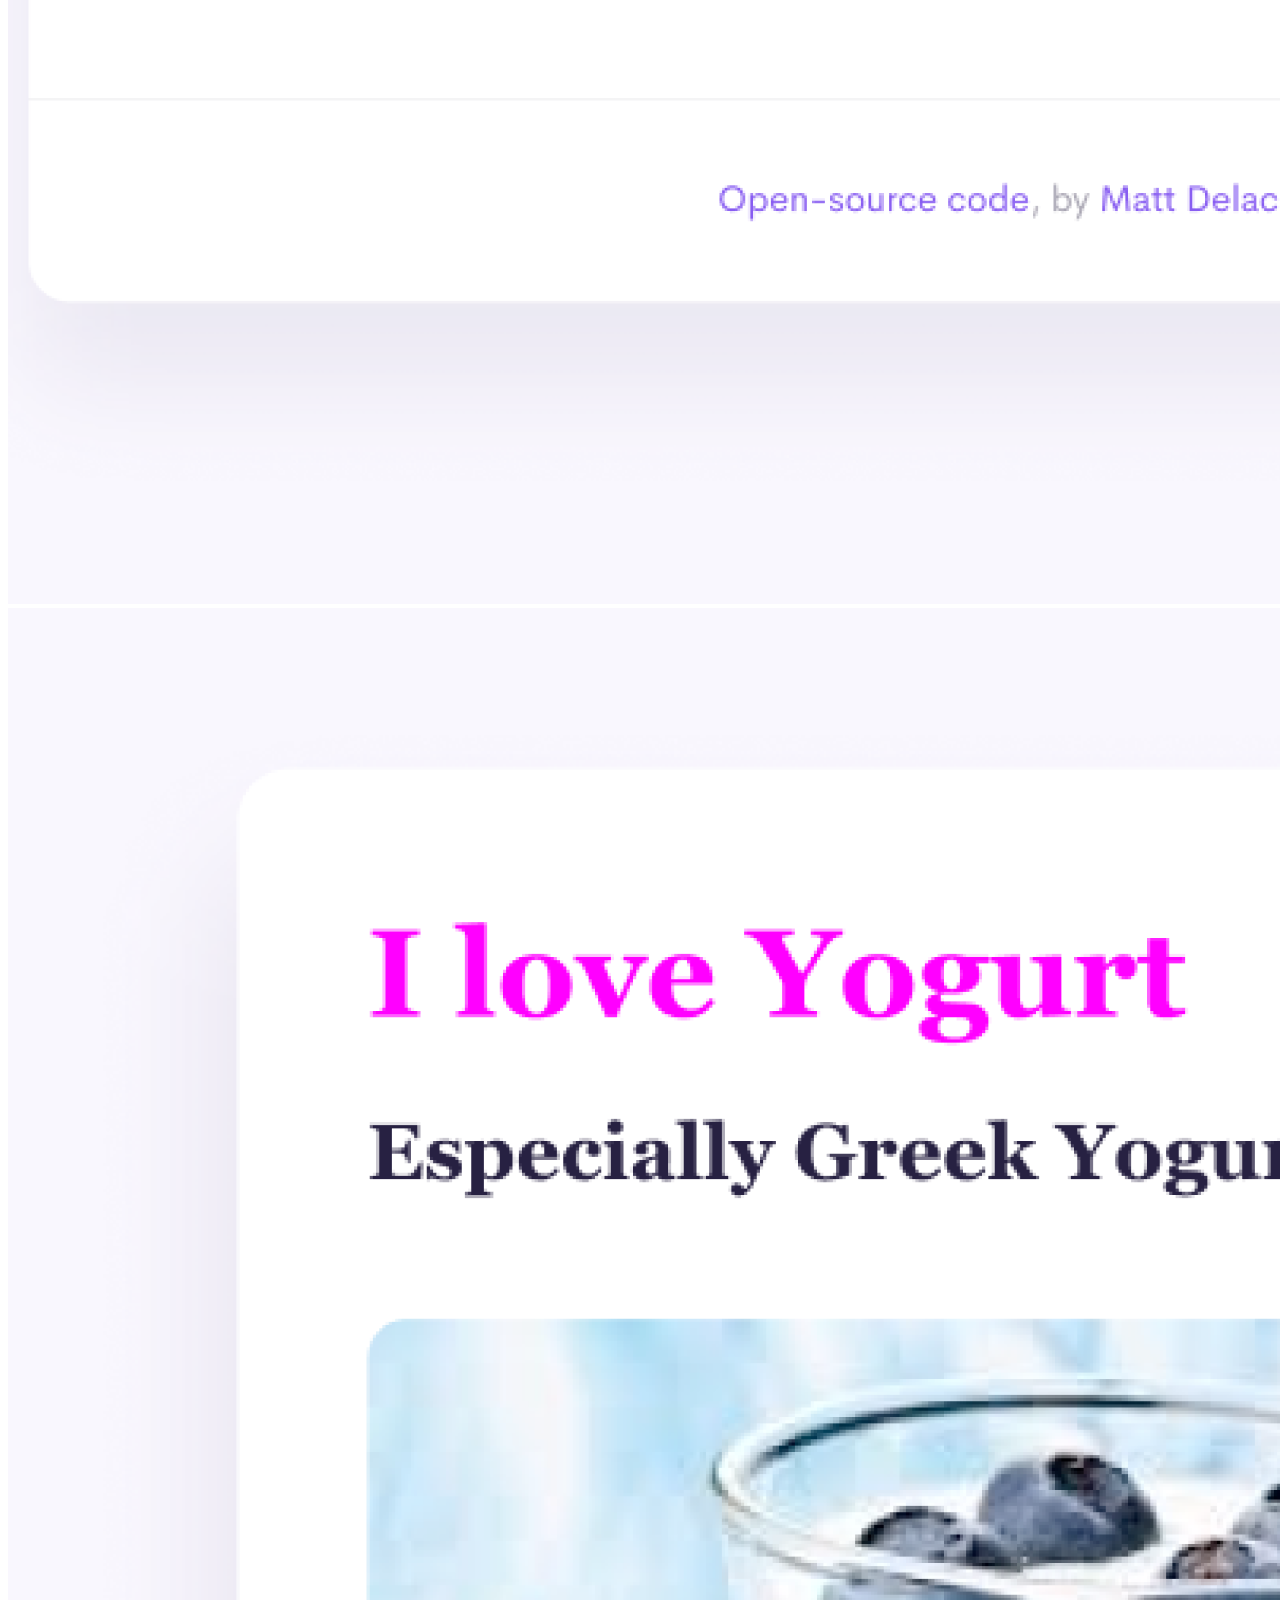
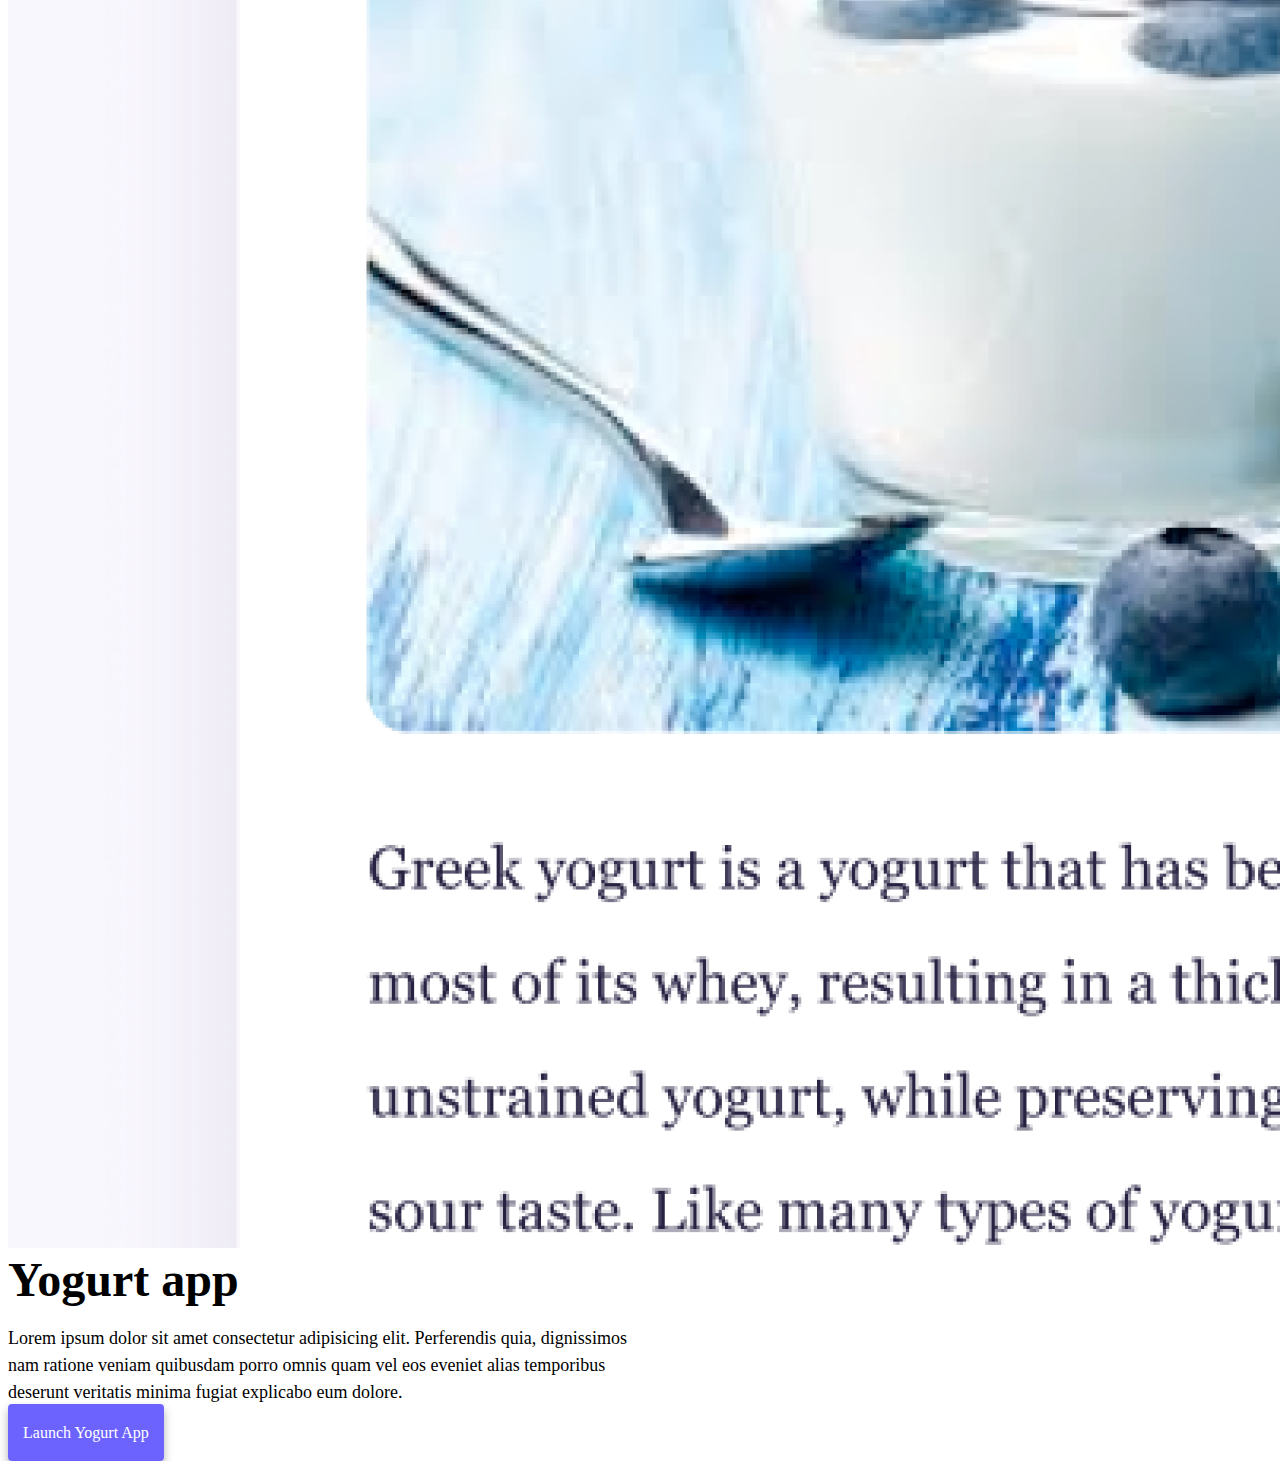
==== commit 6d2690ba: "Made the pages SEO friendly" ====
--- a/index.html
+++ b/index.html
@@ -21,7 +21,7 @@
   <body>
     <nav class="navbar navbar-expand-lg navbar-light bg-light fixed-top">
       <div class="container">
-        <a class="navbar-brand" href="index.html">Mel Tampubolon</a>
+        <a class="navbar-brand" href="/" title="Homepage">Mel Tampubolon</a>
         <button
           class="navbar-toggler"
           type="button"
@@ -36,15 +36,26 @@
         <div class="collapse navbar-collapse" id="navbarNav">
           <ul class="navbar-nav">
             <li class="nav-item">
-              <a class="nav-link active" aria-current="page" href="index.html"
+              <a
+                class="nav-link active"
+                aria-current="page"
+                href="/"
+                title="Homepage"
                 >Home</a
               >
             </li>
             <li class="nav-item">
-              <a class="nav-link" href="about.html">About me</a>
+              <a class="nav-link" href="about.html" title="About Mel Tampubolon"
+                >About me</a
+              >
             </li>
             <li class="nav-item">
-              <a class="nav-link" href="about.html#contact">Contact me</a>
+              <a
+                class="nav-link"
+                href="about.html#contact"
+                title="Contact Mel Tampubolon"
+                >Contact me</a
+              >
             </li>
           </ul>
         </div>
@@ -54,13 +65,20 @@
     <h1 class="text-center">Mel Tampubolon</h1>
     <h3 class="text-center">🇮🇩 Front-end developer, based in Indonesia</h3>
     <div class="navigation-links mb-5">
-      <a href="about.html#contact" class="primary-link">Contact me</a>
-      <a href="about.html" class="secondary-link">About me</a>
+      <a
+        href="about.html#contact"
+        class="primary-link"
+        title="Contact Mel Tampubolon"
+        >Contact me</a
+      >
+      <a href="about.html" class="secondary-link" title="About Mel Tampubolon"
+        >About me</a
+      >
     </div>
     <div class="container">
       <div class="row">
         <div class="col-6 d-none d-sm-block">
-          <img src="images/yoga.png" class="img-fluid rounded" />
+          <img src="images/yoga.png" alt="Yoga App" class="img-fluid rounded" />
         </div>
         <div class="col-6">
           <h2 class="mb-3">Yoga app</h2>
@@ -71,7 +89,9 @@
             explicabo eum dolore.
           </p>
           <div class="mt-5">
-            <a href="#" class="primary-link">Launch Yoga App</a>
+            <a href="#" class="primary-link" title="Yoga App"
+              >Launch Yoga App</a
+            >
           </div>
         </div>
       </div>
@@ -85,16 +105,26 @@
             explicabo eum dolore.
           </p>
           <div class="mt-5">
-            <a href="#" class="primary-link">Launch Weather App</a>
+            <a href="#" class="primary-link" title="Weather app"
+              >Launch Weather App</a
+            >
           </div>
         </div>
         <div class="col-6 col-6 d-none d-sm-block">
-          <img src="images/weather.png" class="img-fluid rounded" />
+          <img
+            src="images/weather.png"
+            alt="Weather app"
+            class="img-fluid rounded"
+          />
         </div>
       </div>
       <div class="row mt-5">
         <div class="col-6 col-6 d-none d-sm-block">
-          <img src="images/yogurt.png" class="img-fluid rounded" />
+          <img
+            src="images/yogurt.png"
+            alt="Yogurt app"
+            class="img-fluid rounded"
+          />
         </div>
         <div class="col-6">
           <h2 class="mb-3">Yogurt app</h2>
@@ -105,7 +135,9 @@
             explicabo eum dolore.
           </p>
           <div class="mt-5">
-            <a href="#" class="primary-link">Launch Weather App</a>
+            <a href="#" class="primary-link" title="Yogurt app"
+              >Launch Yogurt App</a
+            >
           </div>
         </div>
       </div>
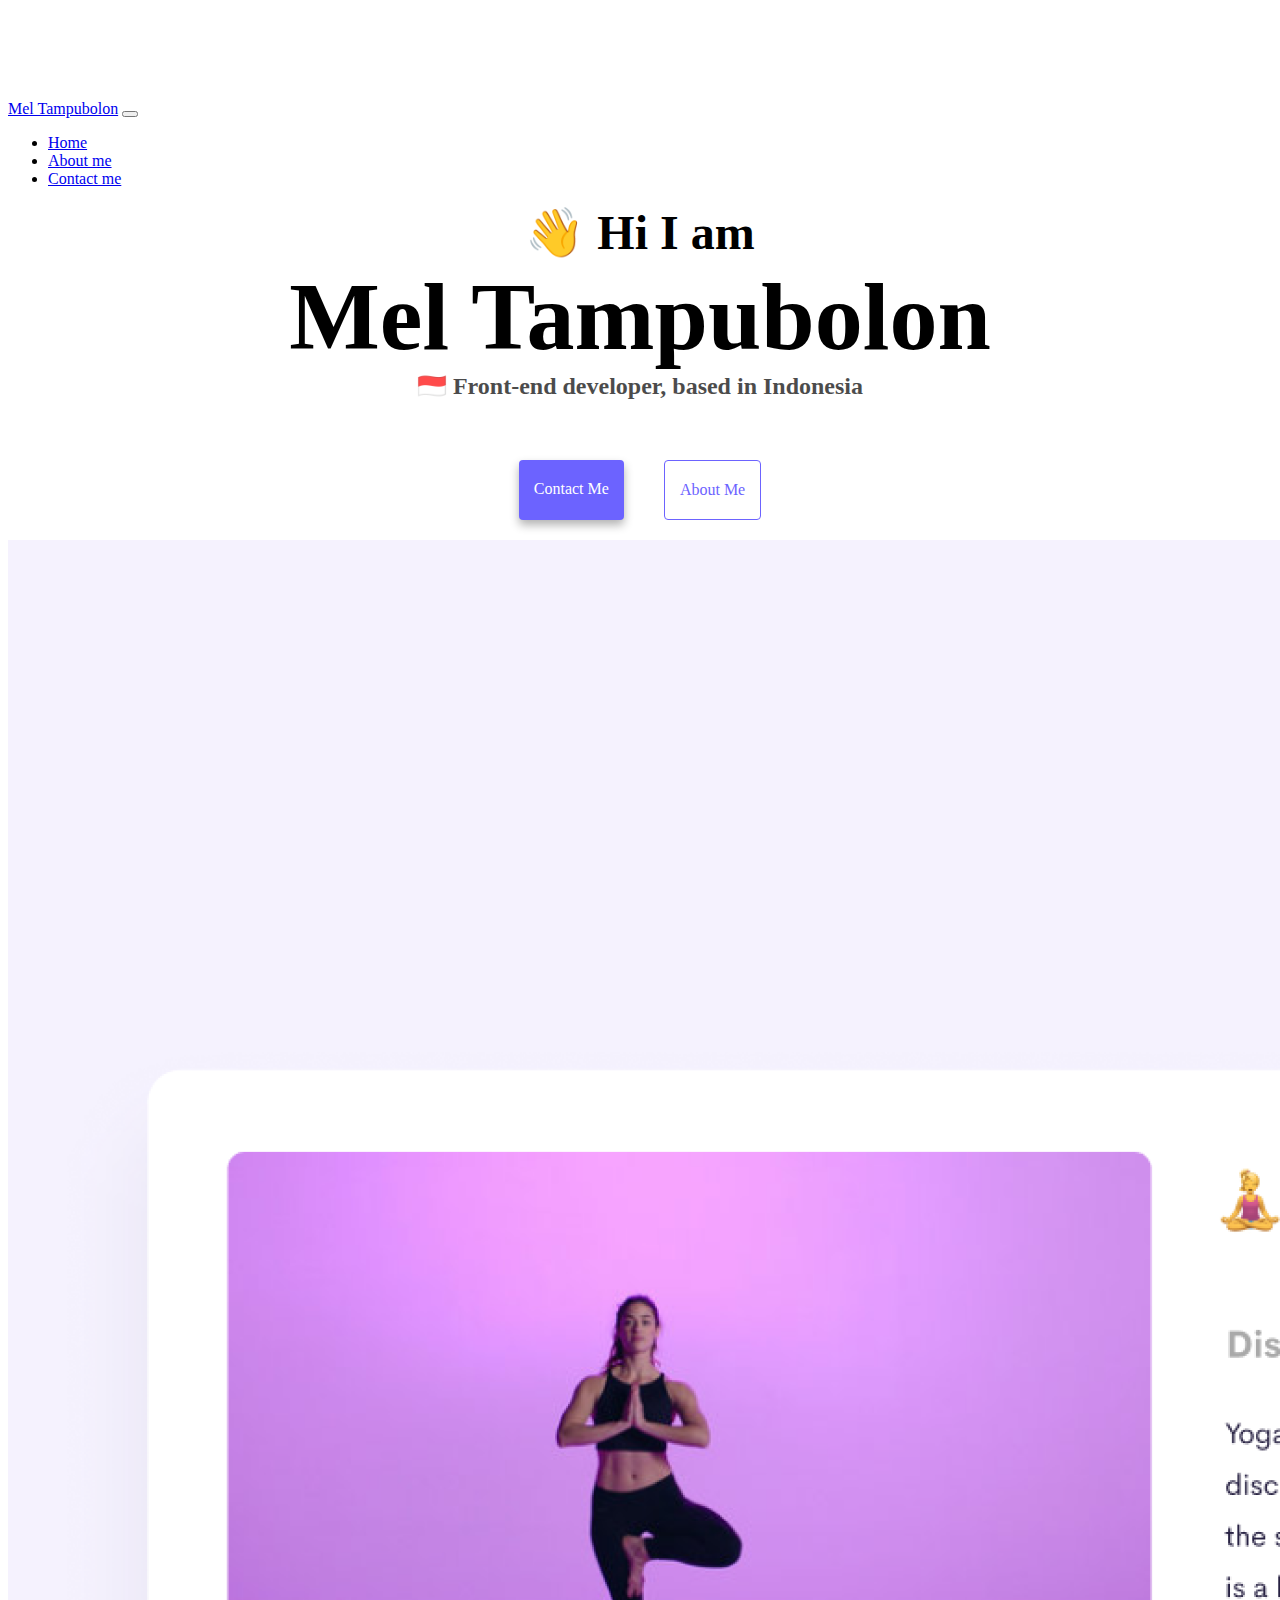
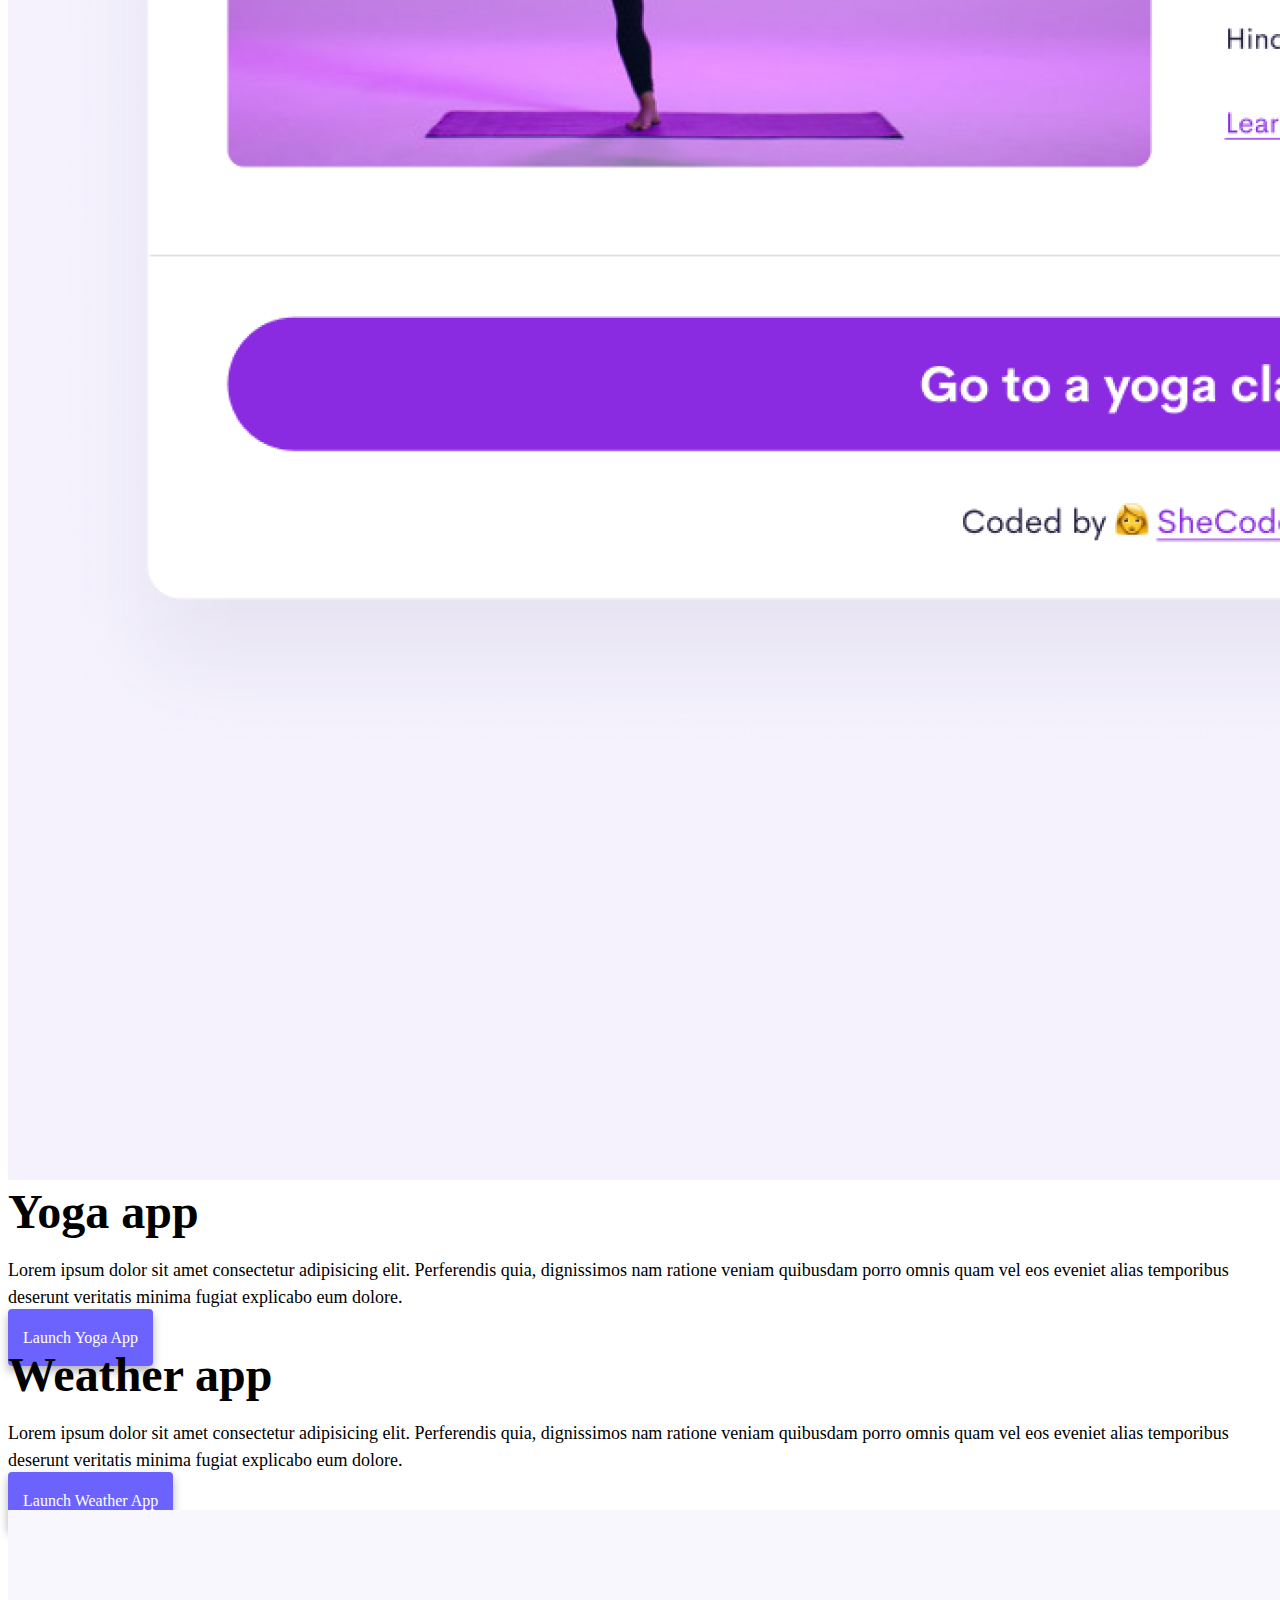
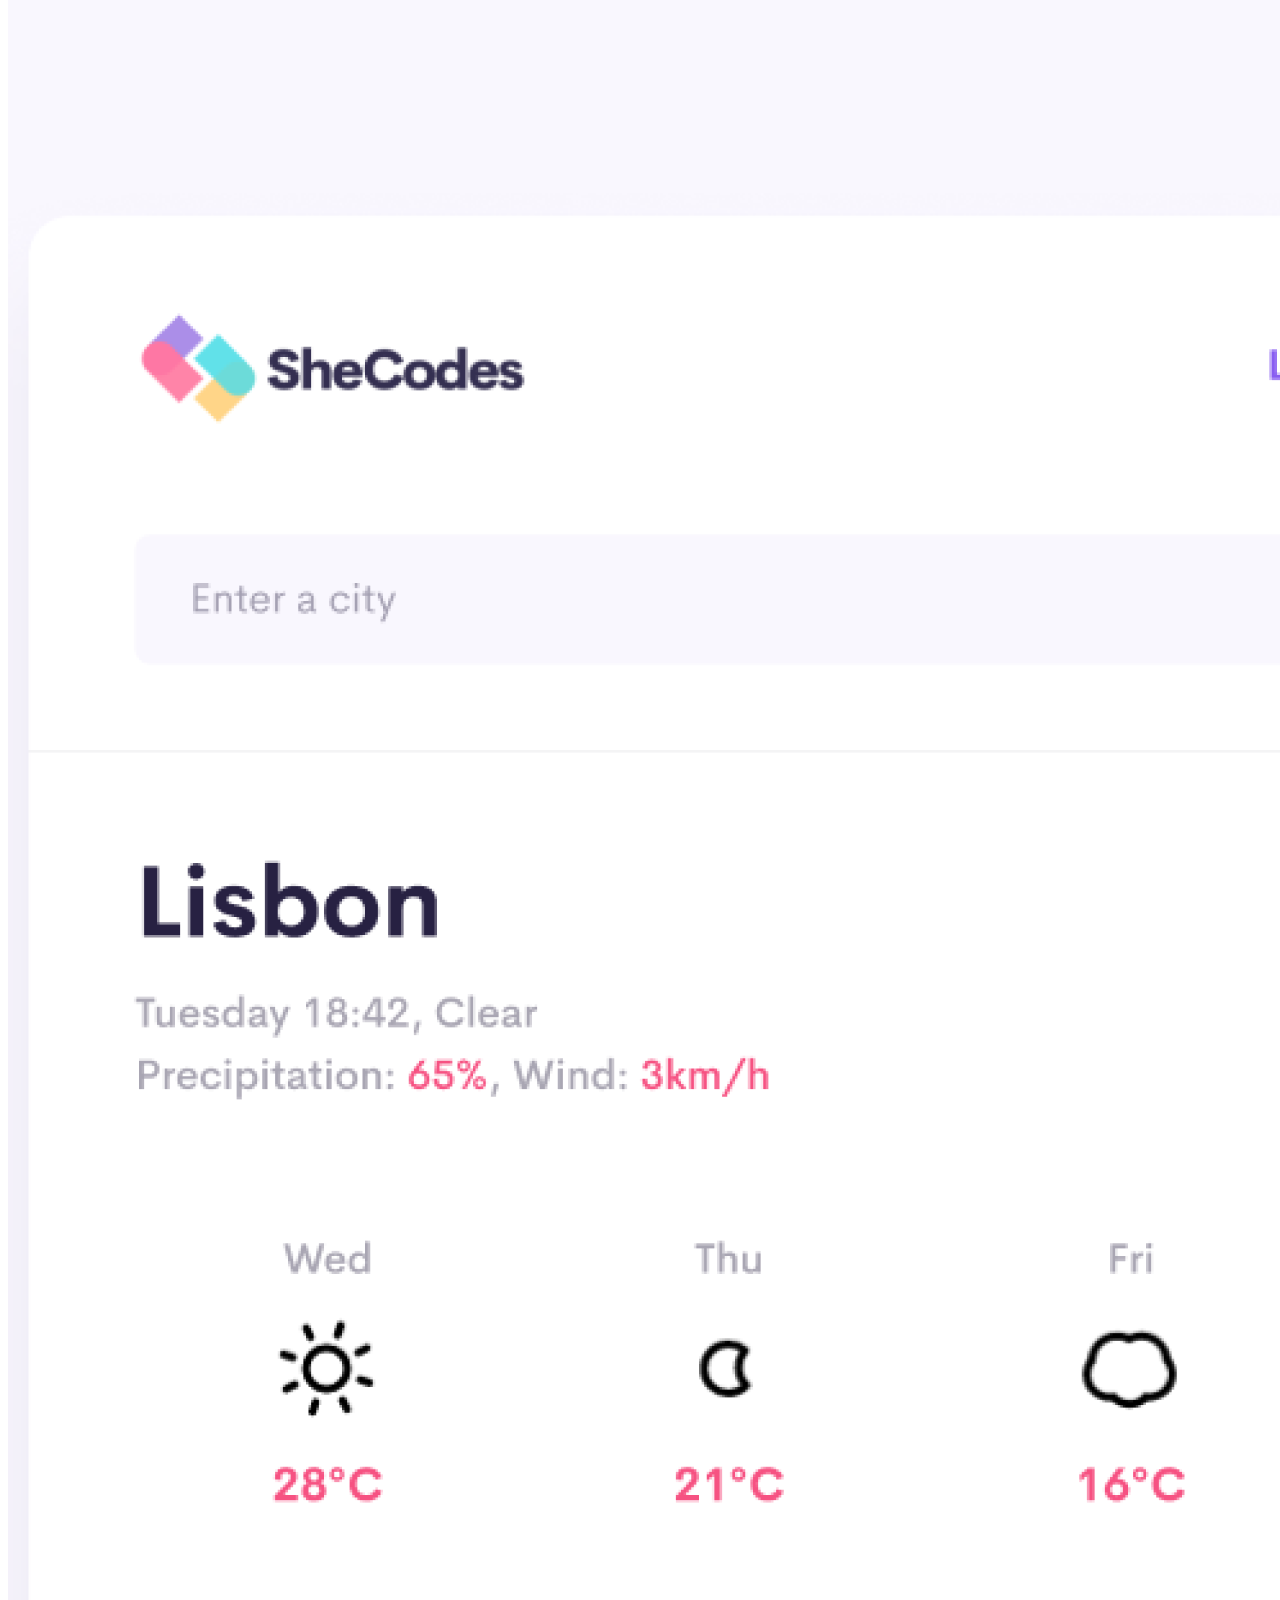
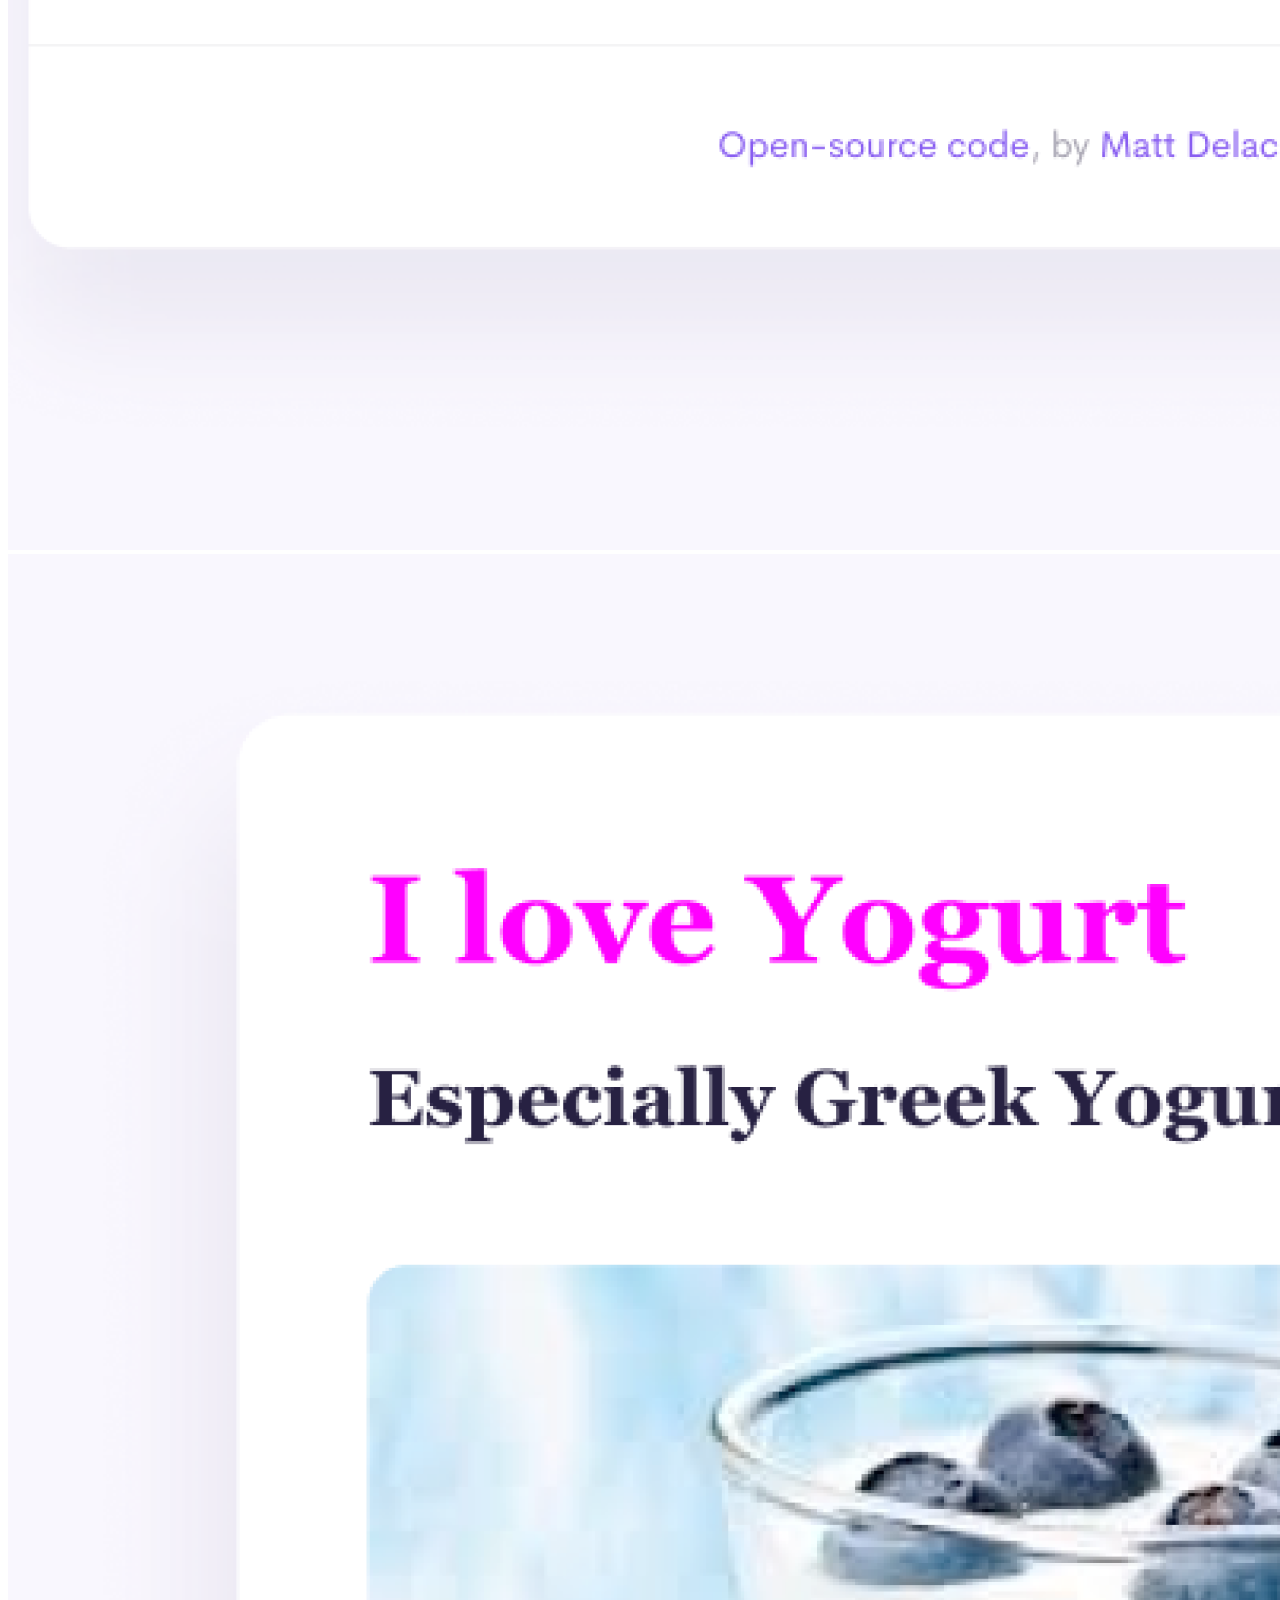
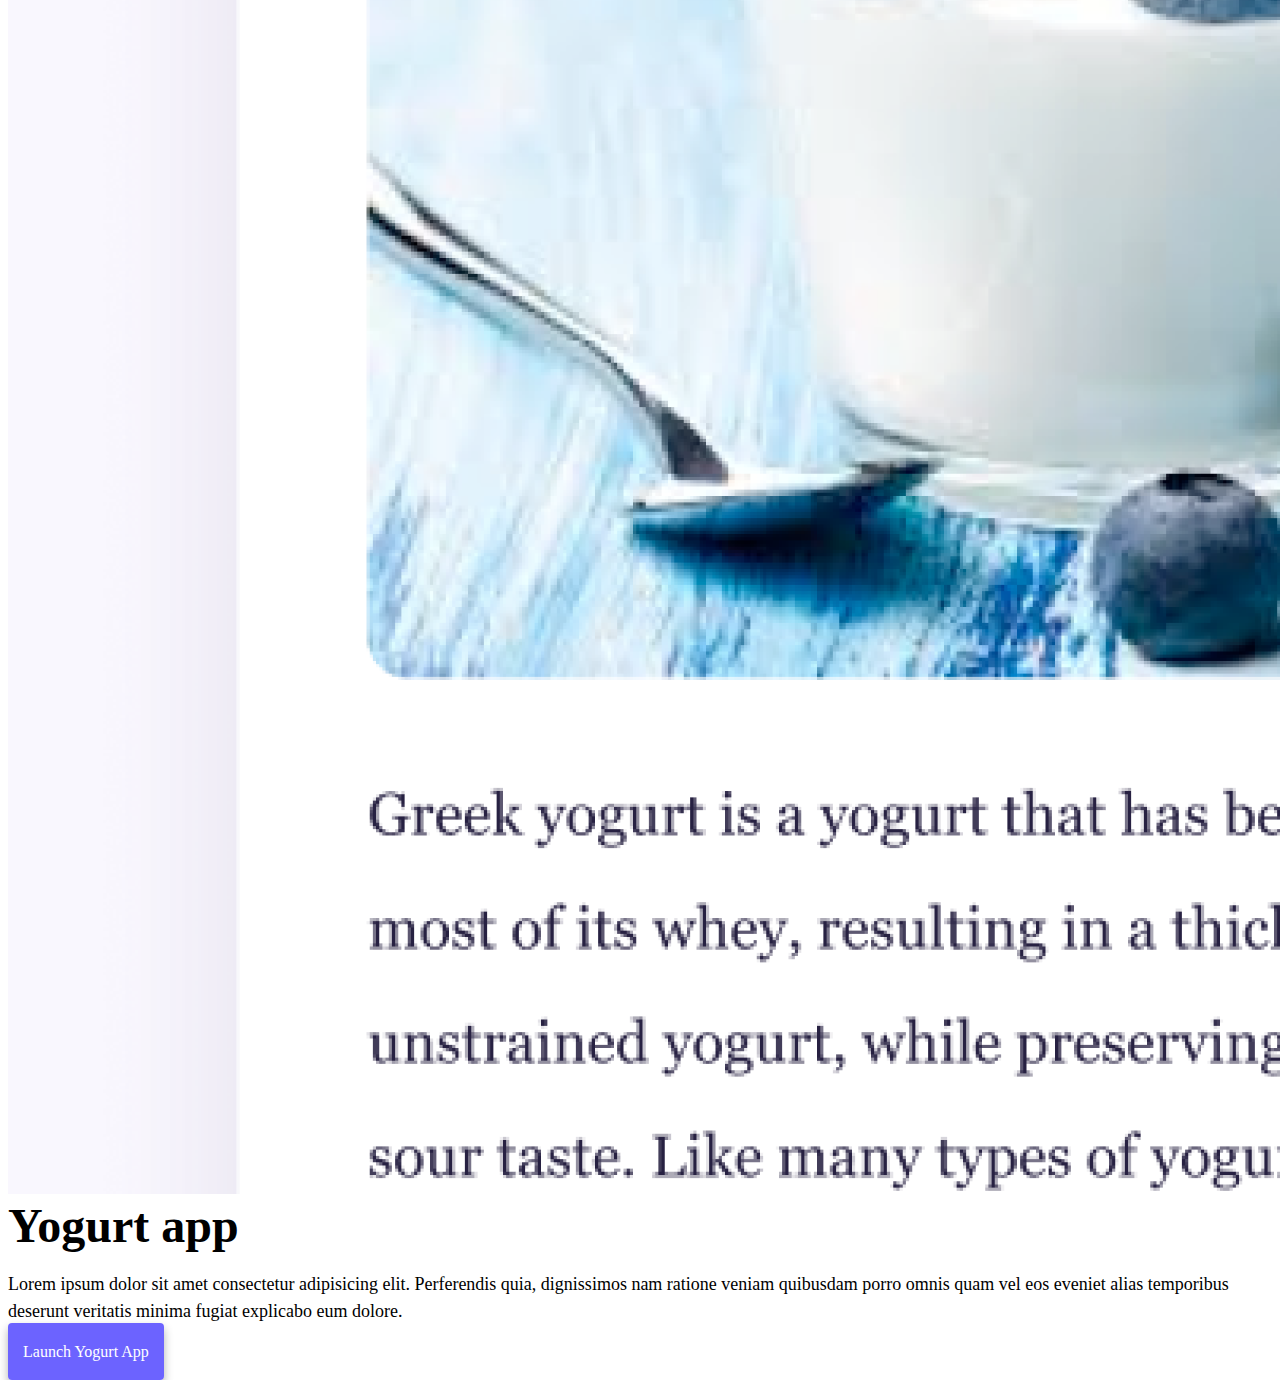
==== commit eae20695: "Fixed some css and made the web more responsive" ====
--- a/index.html
+++ b/index.html
@@ -4,6 +4,10 @@
     <meta charset="UTF-8" />
     <meta http-equiv="X-UA-Compatible" content="IE=edge" />
     <meta name="viewport" content="width=device-width, initial-scale=1.0" />
+    <meta
+      name="description"
+      content="Mel Tampubolon is a front-end developer based in Indonesia, check out her projects and contact her for any inquiries"
+    />
     <title>Front-End Developer Mel-Tampubolon</title>
     <link
       href="https://cdn.jsdelivr.net/npm/bootstrap@5.0.0-beta2/dist/css/bootstrap.min.css"
@@ -77,10 +81,14 @@
     </div>
     <div class="container">
       <div class="row">
-        <div class="col-6 d-none d-sm-block">
-          <img src="images/yoga.png" alt="Yoga App" class="img-fluid rounded" />
+        <div class="col-sm-6">
+          <img
+            src="images/yoga.png"
+            alt="Yoga App"
+            class="img-fluid rounded d-none d-sm-block"
+          />
         </div>
-        <div class="col-6">
+        <div class="col-sm-6">
           <h2 class="mb-3">Yoga app</h2>
           <p>
             Lorem ipsum dolor sit amet consectetur adipisicing elit. Perferendis
@@ -96,7 +104,7 @@
         </div>
       </div>
       <div class="row mt-5">
-        <div class="col-6">
+        <div class="col-sm-6">
           <h2 class="mb-3">Weather app</h2>
           <p>
             Lorem ipsum dolor sit amet consectetur adipisicing elit. Perferendis
@@ -110,23 +118,23 @@
             >
           </div>
         </div>
-        <div class="col-6 col-6 d-none d-sm-block">
+        <div class="col-sm-6">
           <img
             src="images/weather.png"
             alt="Weather app"
-            class="img-fluid rounded"
+            class="img-fluid rounded d-none d-sm-block"
           />
         </div>
       </div>
       <div class="row mt-5">
-        <div class="col-6 col-6 d-none d-sm-block">
+        <div class="col-sm-6">
           <img
             src="images/yogurt.png"
             alt="Yogurt app"
-            class="img-fluid rounded"
+            class="img-fluid rounded d-none d-sm-block"
           />
         </div>
-        <div class="col-6">
+        <div class="col-sm-6">
           <h2 class="mb-3">Yogurt app</h2>
           <p>
             Lorem ipsum dolor sit amet consectetur adipisicing elit. Perferendis
--- a/style.css
+++ b/style.css
@@ -88,18 +88,11 @@
 .email-link:hover {
   text-decoration: underline;
 }
-@media (min-width: 576px) {
-  .d-sm-block {
-    display: block;
-  }
-  .col-6 {
-    flex: 0 0 auto;
-    width: 50%;
-  }
-}
+
 @media (max-width: 576px) {
   h1 {
     font-size: 48px;
+    line-height: 1.5;
   }
   h2 {
     font-size: 32px;
@@ -108,13 +101,6 @@
   p {
     text-align: center;
   }
-  .col-6 {
-    width: 100%;
-    flex-shrink: 0;
-  }
-  .d-none {
-    display: none;
-  }
   .primary-link {
     display: block;
     text-align: center;
